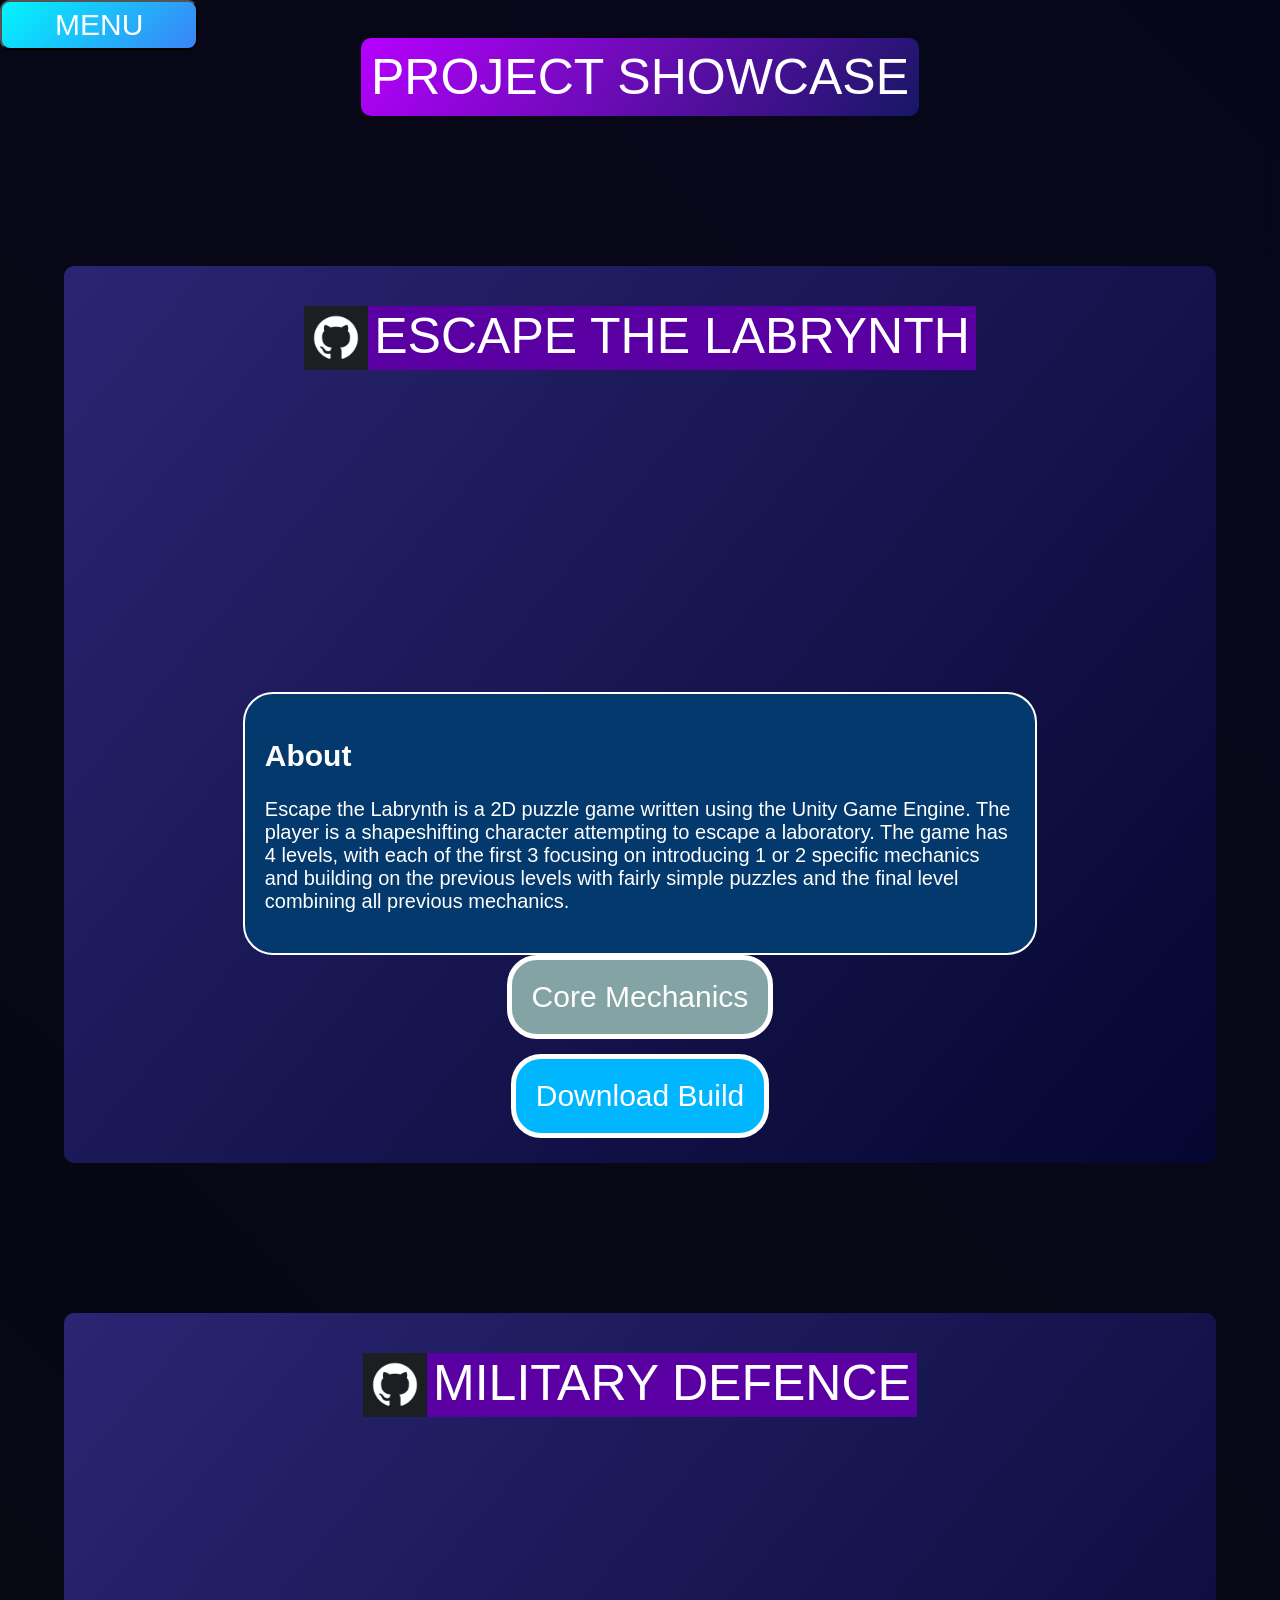
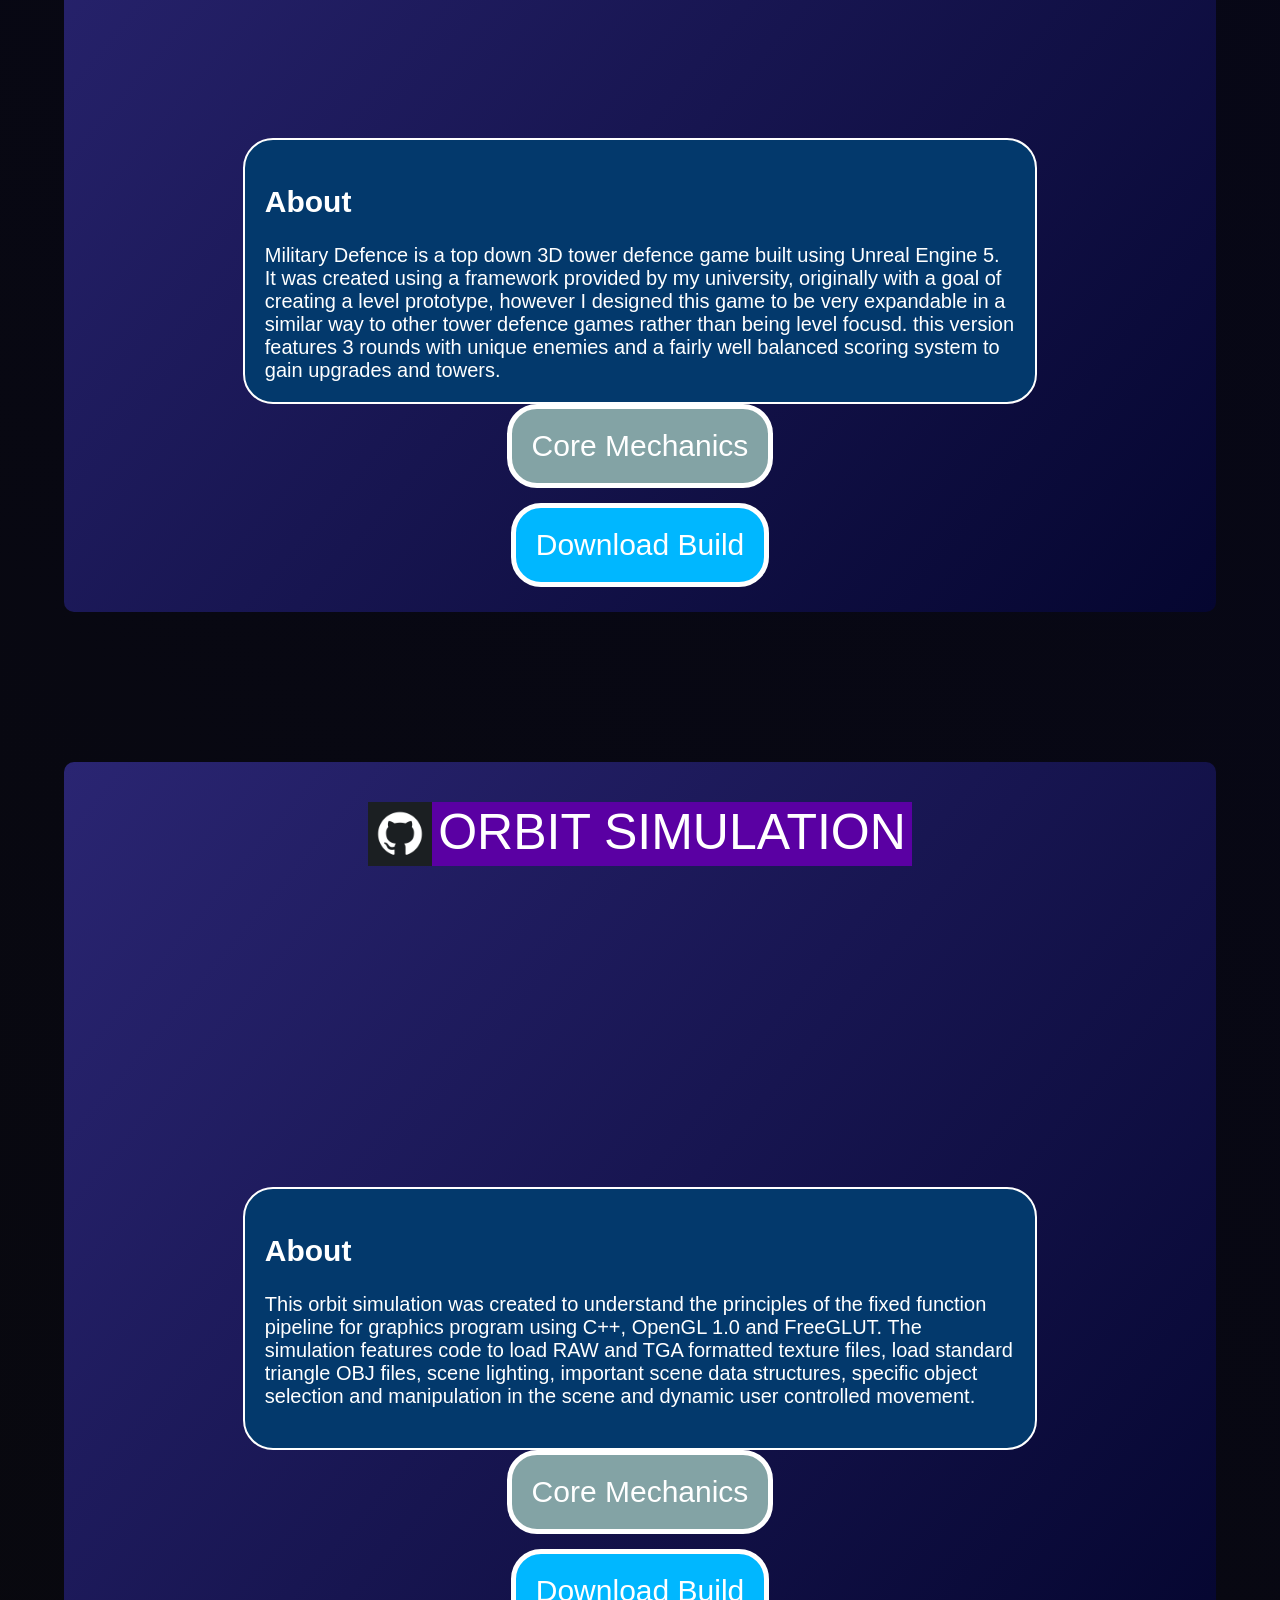
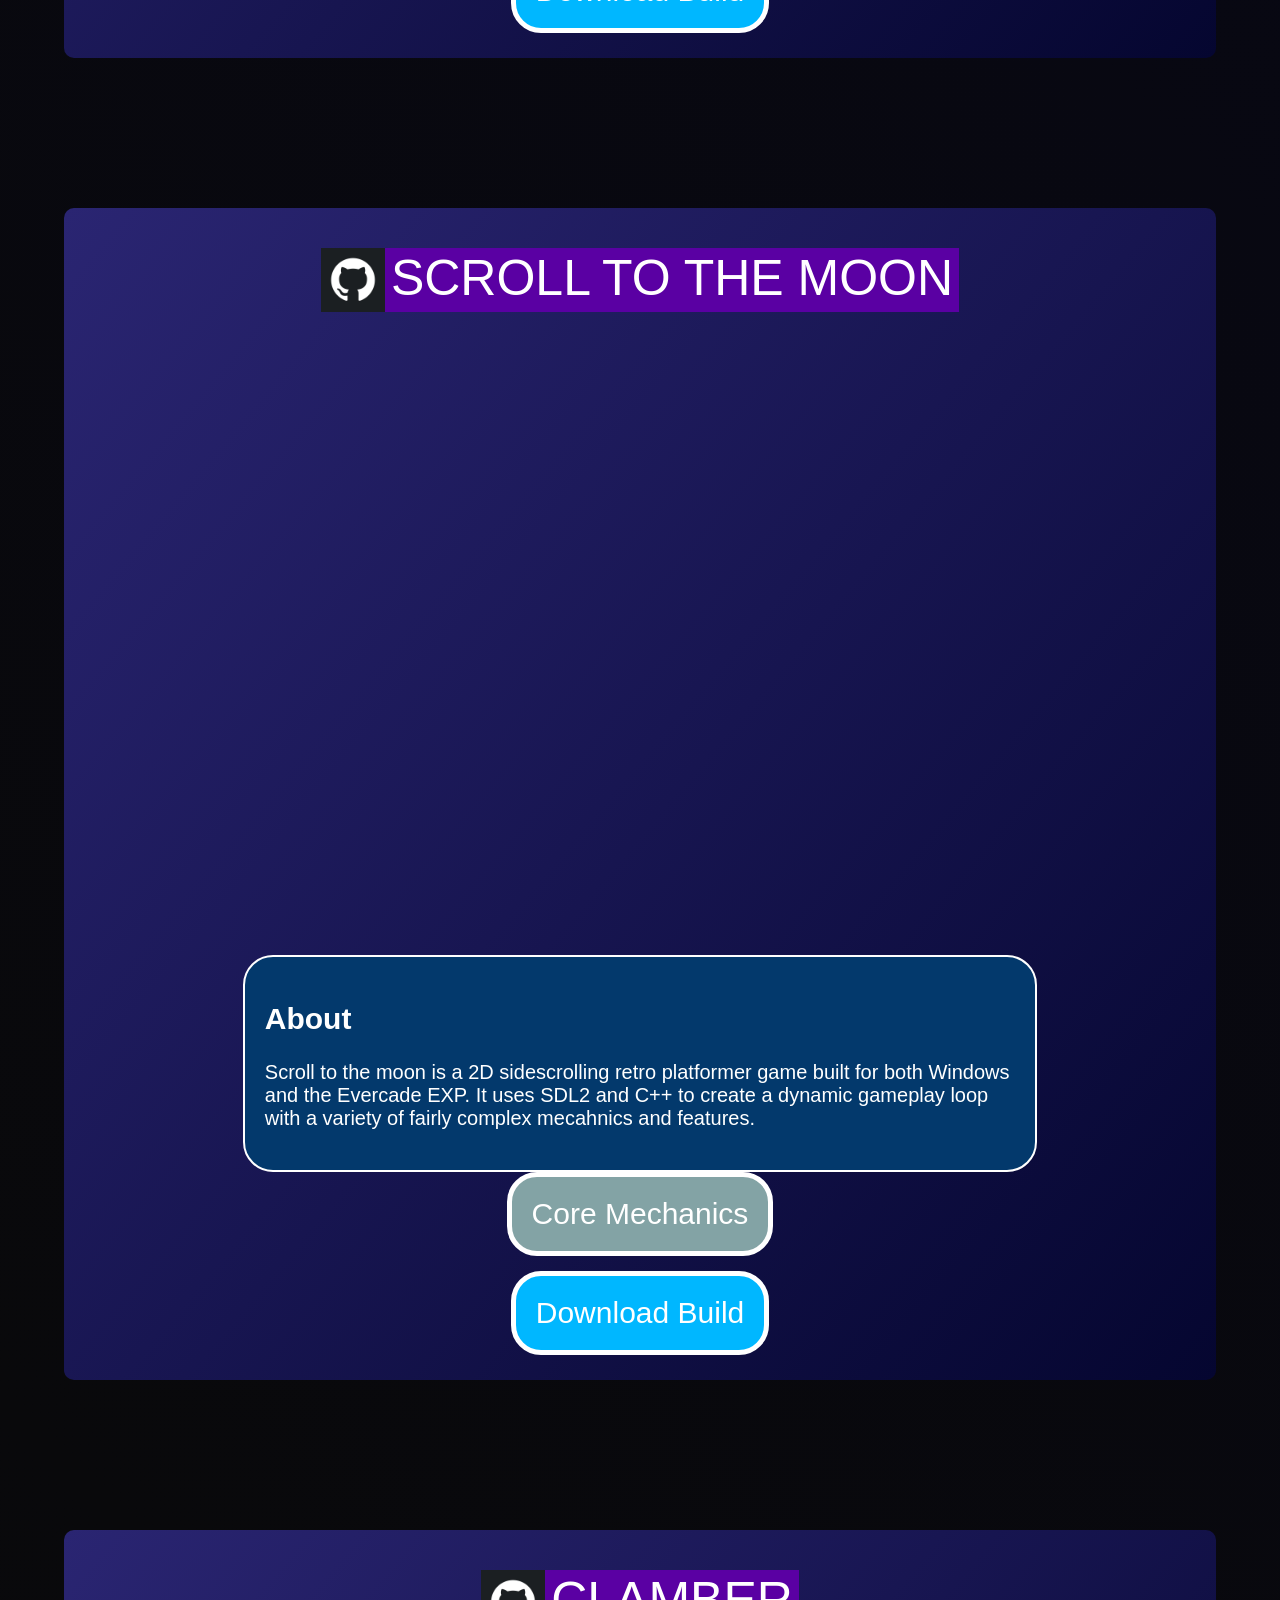
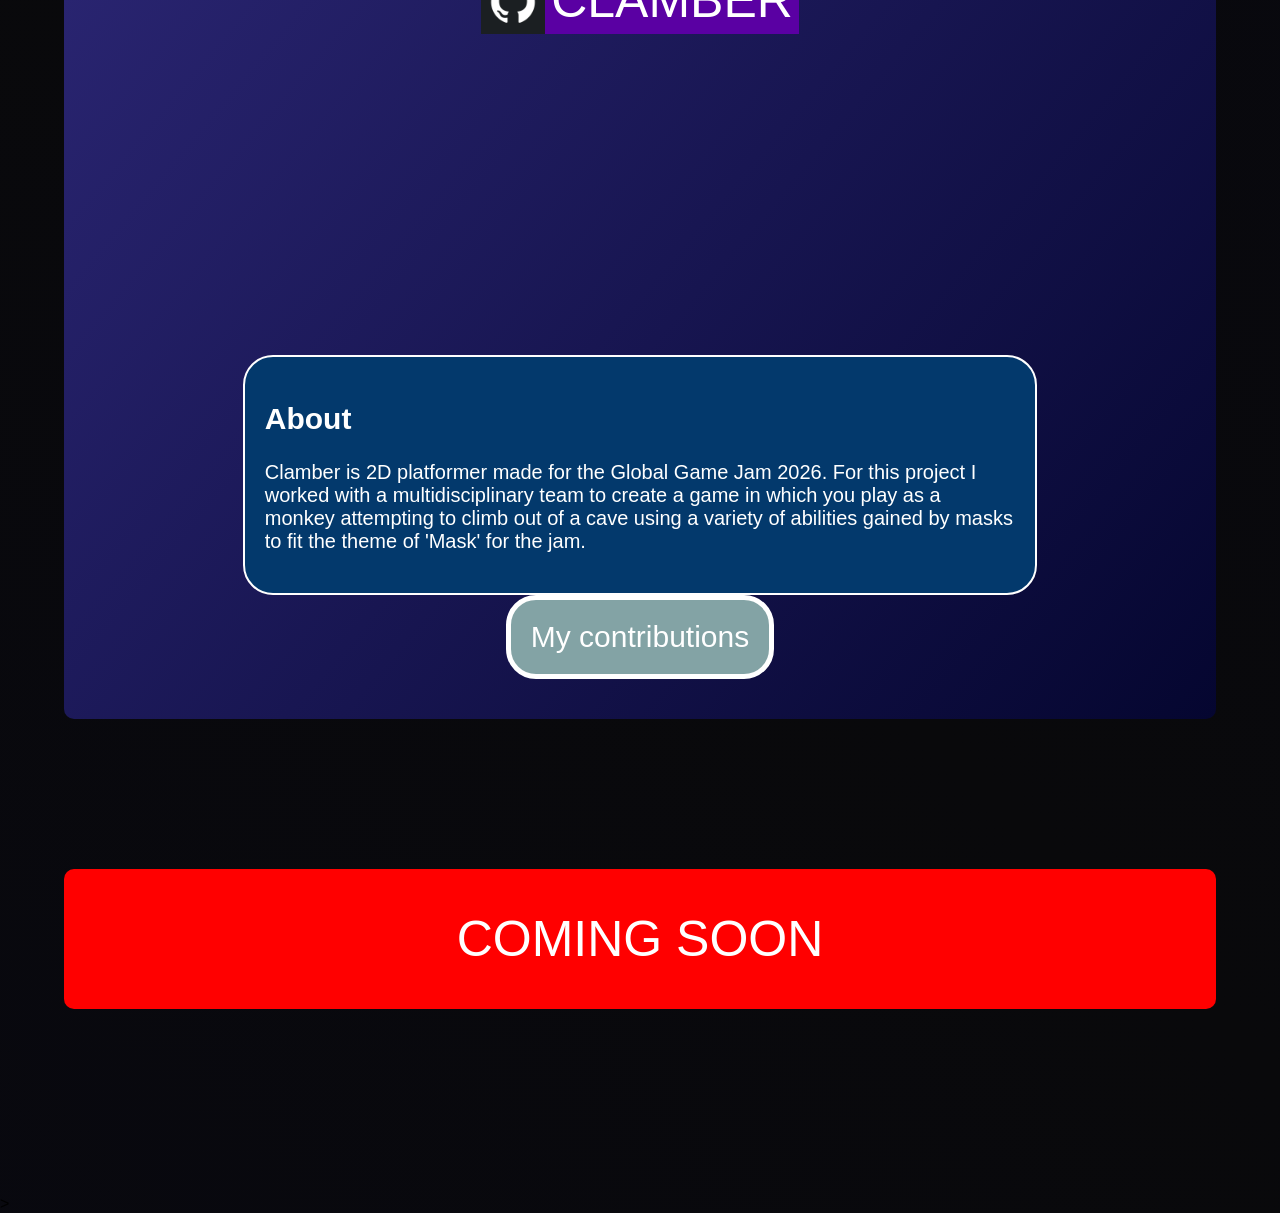
==== Projects.html @ b1e4b873 "v32 more videos + correct orbit sim build" ====
<!DOCTYPE html>
<html lang="en">
<head>
    <meta charset="UTF-8">
    <meta name="viewport" content="width=device-width, initial-scale=1.0">
    <title>Document</title>
    <link rel="stylesheet" href="projects.css">
    <script src="index.js"></script>
</head>
<body>
 <button id="menuToggle" class="menuToggle" onclick="ToggleSidebar()">MENU</button>
    <section id = "menu">
        <div id="sideBar" class="sideBar">
            <div class = "logoTopContainer">
                <div class = "logoTop">
                    <a href = "https://www.linkedin.com/in/daniel-lawrence-625a4b359/" target="_blank">
                        <img src = "Images/LinkInLogo.png">
                    </a>
                </div>

                <div class = "logoTop">
                    <a href = "https://github.com/dunkledan" target="_blank">
                        <img src = "Images/githublogo.png">
                    </a>
                </div>

                <div class = "logoTop">
                    <a href = "mailto:dunkledan@outlook.com?subject=Portfolio%20Contact" target="_blank">
                        <img src = "Images/outlookLogo.png">
                    </a>
                </div>
            </div>
            <div class = "gridLayoutContainer">
                <button onclick = "window.location.href='index.html'" class = "homeButton Hoverbutton" >Back</button>
                <button onclick = "GoToSection('menu');if(screen.width < 980){ToggleSidebar();} " class = "topButton Hoverbutton">Project Showcase</button>
                <button onclick = "GoToSection('Project1');if(screen.width < 980){ToggleSidebar();}" class = "menuButton Hoverbutton">Escape The Labrynth</button>
                <button onclick = "GoToSection('Project2');if(screen.width < 980){ToggleSidebar();}" class = "menuButton Hoverbutton">Military Defence</button>
                <button onclick = "GoToSection('Project3');if(screen.width < 980){ToggleSidebar();}" class = "menuButton Hoverbutton">Orbit Simulation</button>
                <button onclick = "GoToSection('Project4');if(screen.width < 980){ToggleSidebar();}" class = "menuButton Hoverbutton">Scroll To The Moon</button>
                <button onclick = "GoToSection('Project5');if(screen.width < 980){ToggleSidebar();}" class = "menuButton Hoverbutton">Clamber</button>
                <button onclick = "GoToSection('ComingSoon');if(screen.width < 980){ToggleSidebar();}" class = "soonButton Hoverbutton">Coming Soon</button>
            </div>
        </div>
    </section>

        <div class =centerRow>
            <section id = "mainTitle" class = "mainTitle">
                <div>
                    PROJECT SHOWCASE
                </div>
            </section>
        </div>

        <section id = "Project1" class="project">
                
            <div class = "centre">
                <div class = "TextLogoInline">
                    <div class = "logo">
                        <a href = "https://github.com/dunkledan/Escape-The-Lab-Rythnth" target="_blank">
                            <img src = "Images/githublogo.png">
                        </a>
                    </div>
                        <a href = "https://github.com/dunkledan/Escape-The-Lab-Rythnth" target="_blank">
                            <button class = "Project1Title">ESCAPE THE LABRYNTH</button>
                        </a>
                    </div>
                </div>
            </div>
            <div class = "videoContainer">
                <iframe
                    width="500"
                    height="300"
                    src="https://www.youtube.com/embed/8YYvQCG4YGA?autoplay=1&mute=1&loop=1&playlist=8YYvQCG4YGA"
                    title="Gameplay Demo"
                    allow="autoplay; encrypted-media"
                    loop="true"
                frameborder="0" 
                    allowfullscreen>
                </iframe>
            </div>
            <div class = "centre">
                <div class = "DescriptionPara">
                    <h2>About</h2>
                    <p>Escape the Labrynth is a 2D puzzle game written using the Unity Game Engine. The player is a shapeshifting character attempting to escape a laboratory. 
The game has 4 levels, with each of the first 3 focusing on introducing 1 or 2 specific mechanics and building on the previous levels with fairly simple puzzles and the final level combining all previous mechanics.
                    </p>
                </div>
            </div>

            <div class = "centre">
                <button class = "DropdownButton"  onclick="ToggleDropDown('MechanicsDropDown1')">Core Mechanics</button>
            </div>

            <div>
                    <div class = centerRow>
                        <div id = "MechanicsDropDown1" class = "MechanicsDropDown">
                            <div class = centre> 
                                <button onclick="ToggleDropDown('ShapeShiftDropDown')" class = "DropdownSubButton">Shapeshifting</button>
                            </div>
                            <div class = centre>
                                <div>
                                    <div id = "ShapeShiftDropDown" class = "MechanicDropDownWrapper">
                                        <div class =centre>
                                            <iframe
                frameborder="0" 
                                                width="500"
                                                height="300"
                                                src="https://www.youtube.com/embed/U6e6In_iuos?autoplay=1&mute=1&loop=1&playlist=U6e6In_iuos"
                                                title="Gameplay Demo"
                                                allow="autoplay; encrypted-media"
                                                loop="true"
                                                allowfullscreen>
                                            </iframe>
                                        </div>
                                        <br>
                                        <div class =centre>
                                            <div class = "CodeDescriptionPara"  >
                                                <div>The player has 3 shape states, stored in an animator component for smoother animations. This code accesses determines this state when the shapeshift input is pressed. Each state also has different abilities and this function handles which is active and other relevant properties for that state.</div>
                                            </div>
                                        </div>
                                        <br>
                                        <div class = "imgHover" >
                                            <div><img src = "Images/csShapeShiftCode.png"></div>
                                        </div>
                                    </div>
                                </div>
                            </div>

                            <div class = centre>
                                <button onclick="ToggleDropDown('ShootingDropDown')" class = "DropdownSubButton">Shooting</button>
                            </div>
                            <div class = centre>
                                <div>
                                    <div id = "ShootingDropDown" class = "MechanicDropDownWrapper">
                                        <div class =centre>
                                            <iframe
                frameborder="0" 
                                                width="500"
                                                height="300"
                                                src="https://www.youtube.com/embed/ZgHGc2IBDnc?autoplay=1&mute=1&loop=1&playlist=ZgHGc2IBDnc"
                                                title="Gameplay Demo"
                                                allow="autoplay; encrypted-media"
                                                loop="true"
                                                allowfullscreen>
                                            </iframe>
                                        </div>
                                        <br>
                                        <div class =centre>
                                            <div class = "CodeDescriptionPara"  >
                                                <div>The shooting mechanic works using a combination of 4 different classes: the player bullet and lever class. The Player handles an input to decide where to fire and which direction to fire a bullet instance. The bullet class handles its own life time and the lever class detects a bullet instance collision to open a given door using the door class to handle the properies of the door.</div>
                                            </div>
                                        </div>
                                        <br>
                                        <div class =centre>
                                            <div class = imgHover >
                                                <h3>Player class</h3>
                                                <div><img src = "Images/csShootCode.png"></div>
                                                <h3>Bullet class</h3>
                                                <div><img src = "Images/csShootCode2.png"></div>
                                                <h3>Lever class</h3>
                                                <div><img src = "Images/csShootCode3.png"></div>
                                            </div>
                                        </div>
                                    </div>
                                </div>
                            </div>

                            <div class = centre>
                                <button onclick="ToggleDropDown('ClimbingDropDown')" class = "DropdownSubButton">Climbing</button>
                            </div>
                            <div class = centre>
                                <div>
                                    <div id = "ClimbingDropDown" class = "MechanicDropDownWrapper">
                                        <div class =centre>
                                            <iframe
                frameborder="0" 
                                                width="500"
                                                height="300"
                                                src="https://www.youtube.com/embed/WfpIMJTjDWs?autoplay=1&mute=1&loop=1&playlist=WfpIMJTjDWs"
                                                title="Gameplay Demo"
                                                allow="autoplay; encrypted-media"
                                                loop="true"
                                                allowfullscreen>
                                            </iframe>
                                        </div>
                                        <br>
                                        <div class =centre>
                                            <div class = "CodeDescriptionPara"  >
                                                <div>The climbing mechanic handles scene changes between different layers of a given level. This mechanic is used for interesting puzzles to avoid enemies or get to inaccessable sections of the game. This uses coroutine timers to determine climbing time and ensure the player does not move when climbing. The ladder class also sets the animator state machine to be in the climbing state when appropriate to handle animation and other properties of different states where appropriate.</div>
                                            </div>
                                        </div>
                                        <br>
                                        <div class =centre>
                                            <div class = imgHover >
                                                <h3>Player class</h3>
                                                <div><img src = "Images/csClimbCode.png"></div>
                                                <h3>Ladder class</h3>
                                                <div><img src = "Images/csClimbCode2.png"></div>
                                            </div>
                                        </div>
                                    </div>
                                </div>    
                            </div>

                            <div class = centre>
                                <button onclick="ToggleDropDown('EnemyAIDropDown')" class = "DropdownSubButton">Enemy AI</button>
                            </div>
                            <div class = centre>
                                <div>
                                    <div id = "EnemyAIDropDown" class = "MechanicDropDownWrapper">
                                        <div class =centre>
                                            <iframe
                frameborder="0" 
                                                width="500"
                                                height="300"
                                                src="https://www.youtube.com/embed/qAWtWFrjq_c?autoplay=1&mute=1&loop=1&playlist=qAWtWFrjq_c"
                                                title="Gameplay Demo"
                                                allow="autoplay; encrypted-media"
                                                loop="true"
                                                allowfullscreen>
                                            </iframe>
                                        </div>
                                        <br>
                                        <div class =centre>
                                            <div class = "CodeDescriptionPara"  >
                                                <div>The enemy AI in this game uses a 2D nav mesh to determine paths that enemies can walk on. There are 3 different types of enemy in the game so far including the base enemy. These enemies include a patrol behaviour, a patrol and chase behaviour, and a patrol and shoot behaviour. The patrol And enemy classes are only able to see the player with line of sight in a radius, this is achieved using raycasting between the player and enemy to make sure the line of sight is appropriately used. The patrolling behaviour uses 2 target points for the enemy to patrol between which can be expanded for as many patrol points as required.</div>
                                            </div>
                                        </div>
                                        <br>
                                        <div class =centre>
                                            <div class = imgHover >
                                                <div><img src = "Images/csAICode.png"></div>
                                            </div>
                                        </div>
                                        <br>
                                        <div class =centre>
                                            <div class = imgHover >
                                                <div><img src = "Images/csAICode2.png"></div>
                                            </div>
                                        </div>
                                    </div>
                                </div>    
                            </div>

                            <div class = centre>
                                <button onclick="ToggleDropDown('ProceduralGenerationDropDown')" class = "DropdownSubButton">Procedural Generation</button>
                            </div>
                            <div class = centre>
                                <div>
                                    <div id = "ProceduralGenerationDropDown" class = "MechanicDropDownWrapper">
                                        <div class =centre>
                                            <div class = imgHover >
                                                <div><img src = "Images/csProceduralImg1.png"></div>
                                            </div>
                                            <div class = imgHover >
                                                <div><img src = "Images/csProceduralImg2.png"></div>
                                            </div>
                                        </div>
                                        <br>
                                        <div class =centre>
                                            <div class = "CodeDescriptionPara"  >
                                                <div>The background tiles for this game are procedurally generated. This is done using unity rule tiles on a tile map and the perlin noise function with sample values to determine the specific tile that should be place at a given point. This was an interesting problem to solve as it was far more mathematical than most other mechanics for this project.</div>
                                            </div>
                                        </div>
                                        <br>
                                        <div class =centre>
                                            <div class = imgHover >
                                                <div><img src = "Images/csProceduralGenCode.png"></div>
                                            </div>
                                        </div>
                                        <br>
                                    </div>
                                </div>    
                            </div>
                        </div>
                    </div>
                </div>
            </div>
            <div class = "centre">
                <a href="EscapeTheLabrynthBuild.zip" download>
                    <button class = "DownLoadButton">Download Build</button>
                </a>
            </div>
            </div>
        </section>
    </div>


        <section id = "Project2" class="project">
            <div class = "centre">
                <div class = "TextLogoInline">
                    <div class = "logo">
                        <a href = "https://github.com/dunkledan/MilitaryDefence" target="_blank">
                            <img src = "Images/githublogo.png">
                        </a>
                    </div>
                    <a href = "https://github.com/dunkledan/MilitaryDefence" target="_blank">
                        <button class = "Project1Title">MILITARY DEFENCE</button>
                    </a>
                </div>
            </div>
            <div class = "videoContainer">
                <iframe
                frameborder="0" 
                    width="500"
                    height="300"
                    src="https://www.youtube.com/embed/Arcl2Ql2c68?autoplay=1&mute=1&loop=1&playlist=Arcl2Ql2c68"
                    title="Gameplay Demo"
                    allow="autoplay; encrypted-media"
                    loop="true"
                    allowfullscreen>
                </iframe>
            </div>
            <div class = "centre">
                <div class = "DescriptionPara">
                    <h2>About</h2>
                    Military Defence is a top down 3D tower defence game built using Unreal Engine 5. It was created using a framework provided by my university, originally with a goal of creating a level prototype, however I designed this game to be very expandable in a similar way to other tower defence games rather than being level focusd. this version features 3 rounds with unique enemies and a fairly well balanced scoring system to gain upgrades and towers.
                </div>
            </div>

            <div class = "centre">
                <button class = "DropdownButton"  onclick="ToggleDropDown('MechanicsDropDown2')">Core Mechanics</button>
            </div>
            
            <div>
                <div class = centerRow>
                    <div id = "MechanicsDropDown2"  class = "MechanicsDropDown">
                        <div class = "centre"> 
                            <button onclick="ToggleDropDown('ShootingMP')" class = "DropdownSubButton">Shooting</button>
                        </div>
                        <div class = "centre">
                            <div>
                                <div id = "ShootingMP"  class = "MechanicDropDownWrapper">
                                    <div class =centre>
                                        <iframe
                frameborder="0" 
                                            width="500"
                                            height="300"
                                            src=""
                                            title="Gameplay Demo"
                                            allow="autoplay; encrypted-media"
                                            loop="true"
                                            allowfullscreen>
                                        </iframe>
                                    </div>
                                    <br>
                                    <div class =centre>
                                        <div class = "CodeDescriptionPara"  >
                                            <div>Shooting functions using a combination of two major blueprints handling two different aspects of the shooting mechanic. The weapon controller blueprint for a given weapon creates an instance of a bullet blueprint class when appropriate with a velocity position and rotation dependant on where the player and thier mouse is. The projectile Blueprint class itself handles its own audio, particles and lifespan and damage to other actors in the scene to create the bullet hitting effect.</div>
                                        </div>
                                    </div>
                                    <br>
                                    <div class = imgHover >
                                        <div><img src = "Images/MpShootingCode.png"></div>
                                    </div>
                                    <div class = imgHover >
                                        <div><img src = "Images/MpShootingCode2.png"></div>
                                    </div>
                                </div>
                            </div>
                        </div>
                        <div class = centre> 
                            <button onclick="ToggleDropDown('Tower Placement')" class = "DropdownSubButton">Tower Placement</button>
                        </div>
                        <div class = centre>
                            <div>
                                <div id = "Tower Placement"  class = "MechanicDropDownWrapper">
                                    <div class =centre>
                                        <iframe
                frameborder="0" 
                                            width="500"
                                            height="300"
                                            src=""
                                            title="Gameplay Demo"
                                            allow="autoplay; encrypted-media"
                                            loop="true"
                                            allowfullscreen>
                                        </iframe>
                                    </div>
                                    <br>
                                    <div class =centre>
                                        <div class = "CodeDescriptionPara"  >
                                            <div>Tower placement was one of the most complex mechanics in the game, requiring interaction between UI elements, different world scene actors, the score system and appropriate mouse raycasting. The system works by spawning a new instance of the bought tower if the player has the correct amount of currency, at this point a new tower instance is continously kept on the mouse position on the nearest object on the screen until the left click button is pressed to place the tower, at which point the towers will begin to shoot at the closest enemy to them that is in range determined by a large trigger collision box.</div>
                                        </div>
                                    </div>
                                    <br>
                                    <div class = imgHover >
                                        <div><img src = "Images/Mptowerplacementcode.png"></div>
                                    </div>
                                    <div class = imgHover >
                                        <div><img src = "Images/Mptowerplacementcode2.png"></div>
                                    </div>
                                </div>
                            </div>
                        </div>
                        <div class = centre> 
                            <button onclick="ToggleDropDown('Enemy Pathing')" class = "DropdownSubButton">Enemies</button>
                        </div>
                        <div class = centre>
                            <div>
                                <div id = "Enemy Pathing"  class = "MechanicDropDownWrapper">
                                    <div class =centre>
                                        <iframe
                frameborder="0" 
                                            width="500"
                                            height="300"
                                            src=""
                                            title="Gameplay Demo"
                                            allow="autoplay; encrypted-media"
                                            loop="true"
                                            allowfullscreen>
                                        </iframe>
                                    </div>
                                    <br>
                                    <div class =centre>
                                        <div class = "CodeDescriptionPara"  >
                                            <div>Military defence has three types of enemies, each with unique behaviours and stats. Enemies all inherit from the base enemy class to allow all enemies to follow a navigation path for the level and take some amount of lives upon reaching the end of the track. These enemies appear at different points throughout the rounds, increasing in difficulty as the game goes on until the final boss round where all enemy types will be spawned. The second round enemies have the ability to aim at and shoot the player for an extra level of difficulty, the boss has inflated health and spawns both types of enemies on a timer until defeated or killing the player. The blueprints for all of these mechanics are shown below.</div>
                                        </div>
                                    </div>
                                    <br>
                                    <div class = imgHover >
                                        <div><img src = "Images/MpEnemyCode.png"></div>
                                    </div>
                                    <div class = imgHover >
                                        <div><img src = "Images/MpEnemyCode2.png"></div>
                                    </div>
                                </div>
                            </div>
                        </div>
                        <div class = centre> 
                            <button onclick="ToggleDropDown('Round System')" class = "DropdownSubButton">Round System</button>
                        </div>
                        <div class = centre>
                            <div>
                                <div id = "Round System"  class = "MechanicDropDownWrapper">
                                    <br>
                                    <div class =centre>
                                        <div class = "CodeDescriptionPara"  >
                                            <div>Military Defence features 3 rounds consisting of different enemy waves and increasing difficulty.  Each round uses a spawning timer to spawn a set amount of a set enemy class instance at the start of the track which navigate to the end of the track. When the final enemies are spawned the round number is incremented and enemies stop spawning. The first round blueprint logic is below.</div>
                                        </div>
                                    </div>
                                    <br>
                                    <div class = imgHover >
                                        <div><img src = "Images/MpRoundsCode.png"></div>
                                    </div>
                                </div>
                            </div>
                        </div>

                        <div class = centre> 
                            <button onclick="ToggleDropDown('Health Over Time')" class = "DropdownSubButton">Health Over Time</button>
                        </div>
                        <div class = centre>
                            <div>
                                <div id = "Health Over Time"  class = "MechanicDropDownWrapper">
                                    <div class =centre>
                                        <iframe
                frameborder="0" 
                                            width="500"
                                            height="300"
                                            src=""
                                            title="Gameplay Demo"
                                            allow="autoplay; encrypted-media"
                                            loop="true"
                                            allowfullscreen>
                                        </iframe>
                                    </div>
                                    <br>
                                    <div class =centre>
                                        <div class = "CodeDescriptionPara"  >
                                            <div>The health over time mechanics in Military defence involve blueprint class isntances that deal damage or heal the player in intervals using timers. These times and amount healed in that time is editable and is used for lava and a healing pool within the level.</div>
                                        </div>
                                    </div>
                                    <br>
                                    <div class = imgHover >
                                        <div><img src = "Images/MpDmgOverTimeCode.png"></div>
                                    </div>
                                </div>
                            </div>
                        </div>

                        <div class = centre> 
                            <button onclick="ToggleDropDown('Shop System')" class = "DropdownSubButton">Shop System</button>
                        </div>
                        <div class = centre>
                            <div>
                                <div id = "Shop System"  class = "MechanicDropDownWrapper">
                                    <div class =centre>
                                        <iframe
                frameborder="0" 
                                            width="500"
                                            height="300"
                                            src=""
                                            title="Gameplay Demo"
                                            allow="autoplay; encrypted-media"
                                            loop="true"
                                            allowfullscreen>
                                        </iframe>
                                    </div>
                                    <br>
                                    <div class =centre>
                                        <div class = "CodeDescriptionPara"  >
                                            <div>The shop system is used to allow the players to gradually become more powerful by purchasing new towers and weapons. Currency is collected by killing enemies each round wit heach enemy having a set score asociated with it. The shop can then be used to purchase these weapons only when the player has enough money. If the purchase is a tower the  tower system is utilised (See Tower Placement section) otherwise a weapon pickup is spawned next to the shop terminal for the player to pick up.</div>
                                        </div>
                                    </div>
                                    <br>
                                    <div class = imgHover >
                                        <div><img src = "Images/MpShopCode.png"></div>
                                    </div>
                                </div>
                            </div>
                        </div>
                        
                    </div>
                </div>
                
            
            <div class = "centre">
                <a href="MilitaryDefence.zip" download>
                    <button class = "DownLoadButton">Download Build</button>
                </a>
            </div>
            </div>
            

        </section>

    <section id = "Project3" class="project">
        <div class = "centre">
                <div class = "TextLogoInline">
                    <div class = "logo">
                        <a href = "https://github.com/dunkledan/Open-GL-Orbit-Simulation" target="_blank">
                            <img src = "Images/githublogo.png">
                        </a>
                    </div>
                    <a href = "https://github.com/dunkledan/Open-GL-Orbit-Simulation" target="_blank">
                        <button class = "Project1Title">ORBIT SIMULATION</button>
                    </a>
                </div>
            </div>
            <div class = "videoContainer">
                <iframe
                frameborder="0" 
                    width="500"
                    height="300"
                    src="https://www.youtube.com/embed/eJyEBcNtznY?autoplay=1&mute=1&loop=1&playlist=eJyEBcNtznY"
                    title="Gameplay Demo"
                    allow="autoplay; encrypted-media"
                    loop="true"
                    allowfullscreen>
                </iframe>
            </div>
            <div class = "centre">
                <div class = "DescriptionPara">
                    <h2>About</h2>
                    <p> This orbit simulation was created to understand the principles of the fixed function pipeline for graphics program using C++, OpenGL 1.0 and FreeGLUT. The simulation features code to load RAW and TGA formatted texture files, load standard triangle OBJ files, scene lighting, important scene data structures, specific object selection and manipulation in the scene and dynamic user controlled movement.
                    </p>
                </div>
            </div>


            <div class = "centre">
                <button class = "DropdownButton"  onclick="ToggleDropDown('MechanicsDropDown3')">Core Mechanics</button>
            </div>

            <div id = "MechanicsDropDown3"  class = "MechanicsDropDown">            
                <div class = centre> 
                    <button onclick="ToggleDropDown('Camera')" class = "DropdownSubButton">Camera</button>
                </div>
                <div class = centre>
                    <div>
                        <div id = "Camera"  class = "MechanicDropDownWrapper">
                            <div class =centre>
                                <iframe
                frameborder="0" 
                                    width="500"
                                    height="300"
                                    src=""
                                    title="Gameplay Demo"
                                    allow="autoplay; encrypted-media"
                                    loop="true"
                                    allowfullscreen>
                                </iframe>
                            </div>
                            <br>
                            <div class =centre>
                                <div class = "CodeDescriptionPara"  >
                                    <div>The camera system in this project is fairly standard using WASD to alter the Eye Centre and Up values of a camera class which GLUT uses to look at the correct position. This created a smooth sense of camera movement throughout the world, however to give more control I also implimented mouse movement to look in an appropriate direction, using some more complex mathematical formulas to calculate angles based on a 2D mouse screen position.</div>
                                </div>
                            </div>
                            <br>
                            <div class = imgHover >
                                <div><img src = "Images/OrbitCameraCode.png"></div>
                            </div>
                            <div class = imgHover >
                                <div><img src = "Images/OrbitCameraCode2.png"></div>
                            </div>
                        </div>
                    </div>
                </div>  

                <div class = centre> 
                    <button onclick="ToggleDropDown('OBJLoader')" class = "DropdownSubButton">.obj Loader</button>
                </div>
                <div class = centre>
                    <div>
                        <div id = "OBJLoader"  class = "MechanicDropDownWrapper">
                            <br>
                            <div class =centre>
                                <div class = "CodeDescriptionPara"  >
                                    <div>The Object Loader takes OBJ files and converts them into a format that can be used by the rendering engine. This is not a fully standardised solution however it interprets Vertices, Vertex Normals, Texture Coordinates and Face coordinates to load All triangle formatted vewrtex data from Obj files. In this project I then made planet and star models to load textures onto for the orbital simulation.</div>
                                </div>
                            </div>
                            <br>
                            <div class = imgHover >
                                <div><img src = "Images/OrbitOBJCode.png"></div>
                            </div>
                            <div class = imgHover >
                                <div><img src = "Images/OrbitOBJCode2.png"></div>
                            </div>
                        </div>
                    </div>
                </div>  

                <div class = centre> 
                    <button onclick="ToggleDropDown('DataStructs')" class = "DropdownSubButton">Data Structures</button>
                </div>
                <div class = centre>
                    <div>
                        <div id = "DataStructs"  class = "MechanicDropDownWrapper">
                            <br>
                            <div class =centre>
                                <div class = "CodeDescriptionPara"  >
                                    <div>The first important data structure used in the project is the Scene Graph, which organizes and manages the hierarchical structure of 3D objects in the scene in relation to a parent node defined when creating the scene graph instance. The code snippet below shows the use for this, by allowing for all objects in the graph to be selected at once using a pre order traversal of the structure. In this project this allowed for all planets to also be selected and manipulated when selecting the star object.</div>
                                </div>
                            </div>
                            <br>
                            <div class =centre>
                            <div class = imgHover >
                                <div><img src = "Images/OrbitSceneGraphCode.png"></div>
                            </div>
                            </div>
                            <div class =centre>
                                <div class = "CodeDescriptionPara"  >
                                    <div>The second core data structure is the linked list, which is used throughout the simulation instead of arrays or vectors, to allow for efficient and dynamic memory allocation for linked objects for example when handling the updates or rendering of all objects in the scene. The push node code and Node structure can be seen below.</div>
                                </div>
                            </div>
                            <div class =centre>
                            <div class = imgHover >
                                <div><img src = "Images/OrbitLinkedListCode2.png"></div>
                            </div>
                            </div>
                            <div class =centre>
                            <div class = imgHover >
                                <div><img src = "Images/OrbitLinkedListCode.png"></div>
                            </div>
                            </div>
                        </div>
                    </div>
                </div>  

                <div class = centre> 
                    <button onclick="ToggleDropDown('ObjSelect')" class = "DropdownSubButton">Object Selection</button>
                </div>
                <div class = centre>
                    <div>
                        <div id = "ObjSelect"  class = "MechanicDropDownWrapper">
                            <div class =centre>
                                <iframe
                frameborder="0" 
                                    width="500"
                                    height="300"
                                    src=""
                                    title="Gameplay Demo"
                                    allow="autoplay; encrypted-media"
                                    loop="true"
                                    allowfullscreen>
                                </iframe>
                            </div>
                            <br>
                            <div class =centre>
                                <div class = "CodeDescriptionPara"  >
                                    <div>For this simulation I wanted the ability for the user to be able to select and manipulate individual objects within the scene, this being the planets. For this I implimented a raycasting system using the glut screen coordinates, world position and radius of a given object and depth testing to determine which object to be selected. The raycast code can be seen below with the selection logic itself mostly contained in a separate function to maintain modularity. </div>
                                </div>
                            </div>
                            <br>
                            <div class =centre>
                            <div class = imgHover >
                                <div><img src = "Images/OrbitObjectSelectCode.png"></div>
                            </div>
                            </div>
                        </div>
                    </div>
                </div>  

                <div class = centre> 
                    <button onclick="ToggleDropDown('TextureLoad')" class = "DropdownSubButton">Texture Loading</button>
                </div>
                <div class = centre>
                    <div>
                        <div id = "TextureLoad"  class = "MechanicDropDownWrapper">
                            <br>
                            <div class =centre>
                                <div class = "CodeDescriptionPara"  >
                                    <div>Loading and rendering objects was a complicated process as partly outlined in the .obj loader section. One part of loading these objects is texture loading in different formats, below is the RAW texture loader using point sampling which is then wrapped stored via incremental ID and wrapped around the appropriate objects.</div>
                                </div>
                            </div>
                            <br>
                            <div class =centre>
                            <div class = imgHover >
                                <img src = "Images/OrbitRawCode.png">
                            </div>
                            </div>
                        </div>
                    </div>
                </div>  

                <div class = centre> 
                    <button onclick="ToggleDropDown('Lighting')" class = "DropdownSubButton">Lighting</button>
                </div>
                <div class = centre>
                    <div>
                        <div id = "Lighting"  class = "MechanicDropDownWrapper">
                            <br>
                            <div class =centre>
                                <div class = "CodeDescriptionPara"  >
                                    <div>Lighting objects graphically required two major elements. The lighting component and the material components. The lighting component is used to determine the direction and position of lights in the scene, whereas the material component is used to determine the way light is refelcted off of the specfiic object the material is applied to.</div>
                                </div>
                            </div>
                            <br>
                            <div class =centre>
                            <div class = "imgHover" >
                                <img src = "Images/OrbitmaterialLightingStructsCode.png">
                            </div>
                            </div>
                        </div>
                    </div>
                </div>  
                
            </div>
            <div class = "centre">
                <a href="OrbitSimulator.zip" download>
                    <button class = "DownLoadButton">Download Build</button>
                </a>
            </div>
            
    </section>

    <section id = "Project4" class="project">
        <div class = "centre">
                <div class = "TextLogoInline">
                    <div class = "logo">
                        <a href = "https://github.com/StaffsUniGames/gdev40003-25-bpd-artefact-dunkledan" target="_blank">
                            <img src = "Images/githublogo.png">
                        </a>
                    </div>
                    <a href = "https://github.com/StaffsUniGames/gdev40003-25-bpd-artefact-dunkledan" target="_blank">
                        <button class = "Project1Title">SCROLL TO THE MOON</button>
                    </a>
                </div>
            </div>
            <div class = "videoContainer">
                <iframe
                frameborder="0" 
                    width="500"
                    height="300"
                    src="https://www.youtube.com/embed/-WCQr_2sUW0?autoplay=1&mute=1&loop=1&playlist=-WCQr_2sUW0"
                    title="Gameplay Demo"
                    allow="autoplay; encrypted-media"
                    loop="true"
                    allowfullscreen>
                </iframe>
            </div>
            <div class = "videoContainer">
                <iframe
                frameborder="0" 
                    width="500"
                    height="300"
                    src="https://www.youtube.com/embed/8NeyLcF8b70?autoplay=1&mute=1&loop=1&playlist=8NeyLcF8b70"
                    title="Gameplay Demo"
                    allow="autoplay; encrypted-media"
                    loop="true"
                    allowfullscreen>
                </iframe>
            </div>
            <div class = "centre">
                <div class = "DescriptionPara">
                    <h2>About</h2>
                    <p>Scroll to the moon is a 2D sidescrolling retro platformer game built for both Windows and the Evercade EXP. It uses SDL2 and C++ to create a dynamic gameplay loop with a variety of fairly complex mecahnics and features.
                    </p>
                </div>
            </div>

            
            <div class = "centre">
                <button class = "DropdownButton"  onclick="ToggleDropDown('MechanicsDropDown4')">Core Mechanics</button>
            </div>

            <div id = "MechanicsDropDown4"  class = "MechanicsDropDown">           
                <div class = centre> 
                    <button onclick="ToggleDropDown('Input')" class = "DropdownSubButton">Input</button>
                </div>
                <div class = centre>
                    <div>
                        <div id = "Input"  class = "MechanicDropDownWrapper">
                            <div class =centre>
                                <iframe
                                    width="500"
                                    height="300"
                                    src=""
                                    title="Gameplay Demo"
                                    allow="autoplay; encrypted-media"
                                    loop="true"
                                    allowfullscreen>
                                </iframe>
                            </div>
                            <br>
                            <div class =centre>
                                <div class = "CodeDescriptionPara"  >
                                    <div>SDL uses event based input to detect hardware input events. For this game I needed to ensure input was handled correctly across different platforms. This involved reading joypad inputs, console button inputs, keyboard inputs, and mouse inputs, as all of these are used to replicate the same system of controls across the different devices. The code for menu selction and character control handling can be seen below.</div>
                                </div>
                            </div>
                            <br>
                            <div class = imgHover >
                                <div><img src = "Images/STTMCharacterInputCode.png"></div>
                            </div>
                            <div class = imgHover >
                                <div><img src = "Images/STTMCharacterInputCode2.png"></div>
                            </div>
                        </div>
                    </div>
                </div>  

                <div class = centre> 
                    <button onclick="ToggleDropDown('TileMaps')" class = "DropdownSubButton">Tile Maps</button>
                </div>
                <div class = centre>
                    <div>
                        <div id = "TileMaps"  class = "MechanicDropDownWrapper">
                            <div class =centre>
                                <iframe
                frameborder="0" 
                                    width="500"
                                    height="300"
                                    src=""
                                    title="Gameplay Demo"
                                    allow="autoplay; encrypted-media"
                                    loop="true"
                                    allowfullscreen>
                                </iframe>
                            </div>
                            <br>
                            <div class =centre>
                                <div class = "CodeDescriptionPara"  >
                                    <div>This game uses tilemaps defined using a basic text file format to create the game levels. These tilemaps are initialized at a specific size with a matching text file then used to read this file and create tlies based on known tile mapping rules based on the tile type and collision type of a given tile in the tile map. The code to read these files can be seen below.</div>
                                </div>
                            </div>
                            <br>
                            <div class = imgHover >
                                <div><img src = "Images/STTMTileMapCode.png"></div>
                            </div>
                            <div class = imgHover >
                                <div><img src = "Images/STTMTileMapCode2.png"></div>
                            </div>
                        </div>
                    </div>
                </div>  

                <div class = centre> 
                    <button onclick="ToggleDropDown('Collisions')" class = "DropdownSubButton">Collisions</button>
                </div>
                <div class = centre>
                    <div>
                        <div id = "Collisions"  class = "MechanicDropDownWrapper">
                            <div class =centre>
                                <iframe
                frameborder="0" 
                                    width="500"
                                    height="300"
                                    src=""
                                    title="Gameplay Demo"
                                    allow="autoplay; encrypted-media"
                                    loop="true"
                                    allowfullscreen>
                                </iframe>
                            </div>
                            <br>
                            <div class =centre>
                                <div class = "CodeDescriptionPara">
                                    <div>The collisions in this game's framework are handled with 3 main types from a collision instance: a box collision, circle collision and tilemap collision. Tile map collision is the most complex requiing a world coordinate to tilemap coordinate. In addition tot his the collision box of both the colliding gameobject and adjacent tiles, to detect a specific collision.</div>
                                </div>
                            </div>
                            <br>
                            <div class = imgHover >
                                <div><img src = "Images/STTMCollisionsCode.png"></div>
                            </div>
                            <div class = imgHover >
                                <div><img src = "Images/STTMCollisionsCode2.png"></div>
                            </div>
                        </div>
                    </div>
                </div>  

                <div class = centre> 
                    <button onclick="ToggleDropDown('GameScreens')" class = "DropdownSubButton">Game Screens</button>
                </div>
                <div class = centre>
                    <div>
                        <div id = "GameScreens"  class = "MechanicDropDownWrapper">
                            <div class =centre>
                                <iframe
                frameborder="0" 
                                    width="500"
                                    height="300"
                                    src=""
                                    title="Gameplay Demo"
                                    allow="autoplay; encrypted-media"
                                    loop="true"
                                    allowfullscreen>
                                </iframe>
                            </div>
                            <br>
                            <div class =centre>
                                <div class = "CodeDescriptionPara"  >
                                    <div>In scroll to the moon there are multiple menu screens and multiple level screens. For this reason a screen manager and multiple game screen classes are implimented and swapped between using custom SDL user events. Instances of these game classes encapsulate instances of gameobjects and other classes in the game to effficiently handle these different screens and textures on each of these screens. Code for the switching and structure of these gamescreens can be seen below.</div>
                                </div>
                            </div>
                            <br>
                            <div class = imgHover >
                                <div><img src = "Images/STTMScreenManagerCode.png"></div>
                            </div>
                            <div class = imgHover >
                                <div><img src = "Images/STTMScreenManagerCode2.png"></div>
                            </div>
                        </div>
                    </div>
                </div>  

                <div class = centre> 
                    <button onclick="ToggleDropDown('Enemies')" class = "DropdownSubButton">Enemies</button>
                </div>
                <div class = centre>
                    <div>
                        <div id = "Enemies"  class = "MechanicDropDownWrapper">
                            <div class =centre>
                                <iframe
                frameborder="0" 
                                    width="500"
                                    height="300"
                                    src=""
                                    title="Gameplay Demo"
                                    allow="autoplay; encrypted-media"
                                    loop="true"
                                    allowfullscreen>
                                </iframe>
                            </div>
                            <br>
                            <div class =centre>
                                <div class = "CodeDescriptionPara"  >
                                    <div>Enemies in scroll to the moon are implimented as a child of gameobject with collision and movement code between two gameobject points in which enemies are set to move between. The enemy is designed to take a hit from the player on collision to act as a hazard for more interesting gameplay. </div>
                                </div>
                            </div>
                            <br>
                            <div class = imgHover >
                                <div><img src = "Images/STTMEnemyCode.png"></div>
                            </div>
                        </div>
                    </div>
                </div>  
                </div>
            <div class = "centre">
                <a href="ScrollToTheMoon.zip" download>
                    <button class = "DownLoadButton">Download Build</button>
                </a>
            </div>
    </section>

    <section id = "Project5" class="project">
        <div class = "centre">
                <div class = "TextLogoInline">
                    <div class = "logo">
                        <a href = "https://github.com/M4R5-PH0B05/clamber" target="_blank">
                            <img src = "Images/githublogo.png">
                        </a>
                    </div>
                    <a href = "https://github.com/M4R5-PH0B05/clamber" target="_blank">
                        <button class = "Project1Title">CLAMBER</button>
                    </a>
                </div>
            </div>
            <div class = "videoContainer">
                <iframe
                frameborder="0" 
                    width="500"
                    height="300"
                    src="https://www.youtube.com/embed/SeAIOwd2RkY?autoplay=1&mute=1&loop=1&playlist=SeAIOwd2RkY"
                    title="Gameplay Demo"
                    allow="autoplay; encrypted-media"
                    loop="true"
                    allowfullscreen>
                </iframe>
            </div>
            
            <div class = "centre">
                <div class = "DescriptionPara">
                    <h2>About</h2>
                    <p> Clamber is 2D platformer made for the Global Game Jam 2026. For this project I worked with a multidisciplinary team to create a game in which you play as a monkey attempting to climb out of a cave using a variety of abilities gained by masks to fit the theme of 'Mask' for the jam.
                    </p>
                </div>
            </div>

            <div class = "centre">
                <button class = "DropdownButton"  onclick="ToggleDropDown('MechanicsDropDown5')">My contributions</button>
            </div>

            <div>
                <div class = centerRow>
                <div id = "MechanicsDropDown5"  class = "MechanicsDropDown">
                    <div class = centre> 
                    <button onclick="ToggleDropDown('Oversight')" class = "DropdownSubButton">Oversight</button>
                </div>
                <div class = centre>
                    <div>
                        <div id = "Oversight"  class = "MechanicDropDownWrapper">
                            <br>
                            <div class =centre>
                                <div class = "CodeDescriptionPara"  >
                                    <div>For this project, I was responsible for overseeing the development process and ensuring that the team had clear and specific goals to streamline development. As a team we planned general goals needed to complete the game within the 48 hours given for the jam. As such I then assigned prodcution roles for the team with expected times for each task. This also was updated as tasks were completed ahead of or behind schedule.</div>
                                </div>
                            </div>
                            <br>
                        </div>
                    </div>
                </div>  
            <div class = centre> 
                <button onclick="ToggleDropDown('MechanicPrototype1')" class = "DropdownSubButton">Mechanics Prototyping</button>
            </div>
                <div class = centre>
                    <div>
                        <div id = "MechanicPrototype1"  class = "MechanicDropDownWrapper">
                            <div class =centre>
                            </div>
                            <br>
                            <div class =centre>
                                <div class = "CodeDescriptionPara"  >
                                    <div>While not in charge of every stage of development, I was a key programmer for the development of the main movement, climbing and grappling mechanics throughout various stages of development. This generally involved implimenting mecahcnis within the Unity engine with basic square blocks rather than the final artwork and animations, to create a fun gameplay experience. The final main code snippets for these three mechanics are shown below. </div>
                                </div>
                            </div>
                            <br>
                            <div class = imgHover >
                                <div><img src = "Images/ClamberMovementCode.png"></div>
                            </div>
                            <div class = imgHover >
                                <div><img src = "Images/ClamberClimbCode.png"></div>
                            </div>
                            <div class = imgHover >
                                <div><img src = "Images/ClamberGrappleCode.png"></div>
                            </div>
                        </div>
                    </div>

            </div>

            <div class = "centre">
                <button class = "DropdownButton"  onclick="ToggleDropDown('TheTeam')">The Team</button>
            </div>

            <div>
                <div class = centerRow>
                <div id = "TheTeam"  class = "MechanicsDropDown">
                    <div class = centre> 
                        <button  class = "DropdownSubButton"><a href="" target="_blank">Gameplay Programmer: Daniel Shepherd</a></button>
                    </div>
                    <div class = centre> 
                        <button  class = "DropdownSubButton"><a href="https://rosetrussler1.wixsite.com/portfolio" target="_blank">Gameplay Programmer: Rose Trussler</a></button>
                    </div>
                    <div class = centre> 
                        <button  class = "DropdownSubButton"><a href="https://www.artstation.com/kosbugs" target="_blank">Concept Artist & Animator: Kota Brown</a></button>
                    </div>
                    <div class = centre> 
                        <button  class = "DropdownSubButton"><a href="https://marsphobos.com" target="_blank">Sound Designer & Version Control Manager: Morgan Bennett.</a></button>
                    </div>
                </div>
            </div>
            <div class = "centre">
                <a href="Clamber.zip" download>
                    <button class = "DownLoadButton">Download Build</button>
                </a>
            </div>
            </div>
    </section>


    <section id = "ComingSoon"></section>
        <div onclick="ToggleDropDown('Project6');ToggleDropDown('Project7');" class = "centre  ComingSoon">
            <button  class = "Project1Title">COMING SOON</button>
        </div>
        <div class = centre>
            <section id = "Project6" class="project6">
                <div class = "centre">
                        <div class = "TextLogoInline">
                            <div class = "logo">
                                <a href = "https://github.com/dunkledan/Retale-of-Horror" target="_blank">
                                    <img src = "Images/githublogo.png">
                                </a>
                            </div>
                                <a href = "https://github.com/dunkledan/Retale-of-Horror" target="_blank">
                                    <button class = "Project1Title">Retail Of Horror (working title)</button>
                                </a>
                            </a>
                        </div>
                    </div>
                <div class = "centre">
                    <div class = "DescriptionPara">
                        <h2>About</h2>
                        <p>Retail of Horror will be a resourec management focused horror game in which you play as a retail worker attempting to escape a store full of monsters with your boss alerting the monsters as to where you are if your resources or tasks are insufficient. This will be built Using Unreal engine 5. Expect more information in September 2026.
                    </div>
            </section>
        </div>
        <div class = centre>
            <section id = "Project7" class="project6">
                <div class = "centre">
                        <div class = "TextLogoInline">
                            <div class = "logo">
                                <a href = "https://github.com/dunkledan/Mansion-Mimic-Hunt" target="_blank">
                                    <img src = "Images/githublogo.png">
                                </a>
                            </div>
                                <a href = "https://github.com/dunkledan/Mansion-Mimic-Hunt" target="_blank">
                                    <button class = "Project1Title">Mansion Mimic Hunt</button>
                                </a>
                            </a>
                        </div>
                    </div>
                <div class = "centre">
                    <div class = "DescriptionPara">
                        <h2>About</h2>
                        <p>Mansion Mimic Hunt will be a top down pattern recognition game in which you play as an investigator for a mansion with strange occurances going on, you must find a tile that is out of place in every room of the mansion by spotting certain clues within different rooms. This will be built using pygame. Expect more information in September 2026.
            </section>
        </div>
    </section>>

</div>
<div id="imageModal" class="modal">
    <span class="close">&times;</span>
    <img id="modalImage" class="modal-content">
</div>

</body>
</html>
---- projects.css ----
body
{
    background-attachment: fixed;
    background-size: cover;
    margin:0;
    padding:0;
    background:linear-gradient(45deg,#09090B, #050525,#09090B, #050525);
    background-size: 400% 400%;
    animation: gradientMove 10s ease infinite;
    overflow-x: hidden;
    overflow-y: scroll;
    font-family: Arial, Helvetica, sans-serif ;
}

body::-webkit-scrollbar 
{
  display: none; 
}

@keyframes gradientMove
 {
    0% {
        background-position: 0% 50%;
    }
    50% {
        background-position: 100% 50%;
    }
    100% {
        background-position: 0% 50%;
    }
}

h1
{
    color:white;
    text-align: center;
    font-size: 600%;
    width: 20%;
}

.centre
{
    display: inline-flex;
    justify-content: center;
    align-items: center;
    width: 100%;
}

.menuButton
{
    margin: 20px;
    padding: 10px;
    border-radius: 10px;
    font-size: 40px;
    cursor: pointer;
    background: linear-gradient(135deg,#00F5FF 0%, #3B82F6 100%);
}

.soonButton
{
    margin: 20px;
    padding: 10px;
    border-radius: 10px;
    font-size: 40px;
    cursor: pointer;
    background: linear-gradient(135deg,#ff0000 0%, #3B82F6 100%);
}

button
{
    cursor: pointer;
}

.sideBar {
    overflow-x: hidden;
    overflow-y: scroll;
    position: fixed;
    left: -20%;
    top: 0;
    z-index: 1000;
    width: 15%;
    height: 100vh;
    background-image: linear-gradient(45deg,#09090B 0%, #0f2a44 100%);
    display: flex;
    flex-direction: column;
    align-items: center;
    overflow-y: auto;
    border-width: 100px;
    border: 3px solid #2b2f41;
    transition: left 0.3s ease;
}

.showSidebar
{
    left: 0;
    top: 50px;
}

.sideBar:hover
{
    transform: scale(1.01);
}

.sideBar::-webkit-scrollbar 
{
  display: none; 
}

.Hoverbutton:hover
{
    transform: scale(1.1);
    transition-duration: 300ms;
    opacity: 100%;
    color:white;
    background: linear-gradient(45deg,#57C785 0%, #EDDD53 100%);
}

.homeButton
{
    margin-top: 20px;
    width: 100%;
    max-width: 100%;
    color: white;
    border-radius: 10px;
    font-size: 40px;
    cursor: pointer;      
    background-image:linear-gradient(130deg,#ff0055 0%, #7700ff 100%);
}

.imgHover img {
    display: inline-flex;
    justify-content: center;
    align-items: center;
    max-width: 100%;
    height: auto;
}

.imgHover {
    display: flex;
    flex-direction: column;
    align-items: center;
}

.mainTitle
{
    font-style: bold;
    border-radius: 10px;
    background-image:linear-gradient(130deg,#b700ff 0%, #161764 100%);
    color: white;
    margin-top: 3%;
    font-size: 50px;
    padding:10px;
}

.topButton
{
    margin-top: 20px;
    font-style: bold;
    border-radius: 10px;
    background-image:linear-gradient(130deg,#b700ff 0%, #161764 100%);
    color: white;
    font-size: 40px;
}

.project {
    box-sizing: border-box;
    width: min(90%, 1200px);
    display: flex;
    padding: 40px;
    flex-direction: column;
    margin: 150px auto;
    border-radius: 10px;
    background-image:linear-gradient(130deg,rgb(42, 37, 114) 0%, #050630 100%);
}

.Project1Title
{
    border: none;
    outline: none;
    font-size: clamp(16px, 3vw, 50px);
    white-space: nowrap;
    font-size: clamp(20px, 4vw, 50px);
    background-color: inherit;
    font-size: 50px;
    color: white;
}

iframe 
{
    display: flex;
    justify-content: center;
    align-items: center;
    
}

.videoContainer{
    padding: 1%;
    display: flex;
    justify-content: center;
    align-items: center;}


.CodeDescriptionPara
{
    border: 2px solid white;
    border-radius: 30px;
    padding: 20px;
    font-size: 20px;
    color: white;
    max-width: 70%;
    background-color:	#03396c;
}

.DescriptionPara
{
    border: 2px solid white;
    border-radius: 30px;
    padding: 20px;
    font-size: 20px;
    color: white;
    max-width: 70%;
    background-color:	#03396c;
}

.DescriptionParaTitle
{
    border: 5px solid white;
    border-radius: 30px;
    padding:20px;
    font-size: 30px;
    color: white;
    max-width: 20%;
    background-color: 	#03396c;
}

.DropdownButton
{
    border: 5px solid white;
    border-radius: 30px;
    padding:20px;
    font-size: 30px;
    color: white;
    background-color: 	#83a3a5;
}

.mainTitle:hover
{
    transform: scale(1.1);
}

.sideBar:hover
{
    transform: scale(1.01);
}

.sideBar::-webkit-scrollbar 
{
  display: none; 
}

.Hoverbutton:hover
{
    transform: scale(1.1);
    transition-duration: 300ms;
    opacity: 100%;
    color:white;
    background: linear-gradient(45deg,#57C785 0%, #EDDD53 100%);
}

.imgHover:hover
{
    transform: scale(1.03);
    cursor: pointer;
}

.project:hover
{
    transform: scale(1.05);
}

iframe:hover
{
    transform: scale(1.1);
}

.CodeDescriptionPara:hover
{
    transform: scale(1.1);
}

.DescriptionParaTitle:hover
{
    transform:scale(1.1)
}


.DescriptionPara:hover
{
    transform:scale(1.1)
}

.DropdownButton:hover
{
    transform: scale(1.1);
    transition-duration: 300ms;
    opacity: 100%;
    color:white;
    background: linear-gradient(45deg,#57C785 0%, #EDDD53 100%);
}

.DownLoadButton:hover
{
    transform: scale(1.1);
    transition-duration: 300ms;
    opacity: 100%;
    color:white;
    background: linear-gradient(45deg,#57C785 0%, #EDDD53 100%);
}

.DropdownSubButton:hover
{
    transform: scale(1.1);
    transition-duration: 300ms;
    opacity: 100%;
    color:white;
    background: linear-gradient(45deg,#57C785 0%, #EDDD53 100%);
}

.logoTop:hover
{
    transform: scale(1.3);
}

.logoTopContainer:hover
{
    transform: scale(1.1);
}

.TextLogoInline:hover
{
    display: inline-flex;
    align-items: stretch;
    transform: scale(1.1);
    transition-duration: 300ms;
    opacity: 100%;
    color:white;
    background: linear-gradient(45deg,#57C785 0%, #EDDD53 100%);
}

.menuToggle:hover
{
    transform: scale(1.1);
    transition-duration: 300ms;
    opacity: 100%;
    color:white;
    background: linear-gradient(45deg,#57C785 0%, #EDDD53 100%);
}

.DownLoadButton
{
    transform:translateY(15px);
    border: 5px solid white;
    border-radius: 30px;
    padding:20px;
    font-size: 30px;
    color: white;
    background-color: 	#00b7ff;
}
.DropdownSubButton
{
    font-style: bold;
    border: 5px solid #03396c;
    border-radius: 30px;
    padding:20px;
    font-size: 20px;
    color: rgb(0, 0, 0);
    background-color: 	rgb(211, 211, 211);
}

.MechanicsDropDown
{
    width:100%;
    margin: 0 auto;
    display: none;
}

.centerRow
{
    display: flex;
    justify-content: center;
    width: 100%;
}

.gridLayoutContainer
{
    display: grid;
    padding-bottom: 100px;
}

.gridLayoutContainer div
{
    padding: 10px;
    font-size: 30px;
    text-align: center;

    display: flex;
    flex-direction: column; 
    width: 100%;
    gap: 10px;
}

.MechanicsGrid {
    display: grid;
    grid-template-columns: 1fr 1fr;
    gap: 15px;
    justify-items: center;
    align-items: start;
}

.MechanicDropDownWrapper
{
    background-image: linear-gradient(40deg,#202e3b, #678081 100%);
    display:none;
    color:white;
    border-radius: 10px;
    padding: 20px;
}

.logoTopContainer
{
    display: flex;
    justify-content: center;
    align-items: center;
    flex-wrap: wrap;
    gap: 10px;
    padding: 10px;
    box-sizing: border-box;
    margin: 10px;
    border-radius: 10px;
    background: linear-gradient(90deg,#1e2d6d, #341E4F,#1e2d6d,#341E4F);
    background-size: 400% 400%;
    animation: gradientMove 10s ease infinite;
}


.logoTop {
}

.logoTop img {
    width: 60px;
    height: auto;
    flex-shrink: 0;
    object-fit: contain;
}




.logo 
{
    display: flex;
    align-items: center;
}

.TextLogoInline
{
    display: inline-flex;
    background-color: #5a00a3;
}

.logo img {
    display: block;
    width: 64px;
    height: 64px;
    flex-shrink: 0;
    object-fit: contain;
}

.menuToggle
{
    display: flex;
    justify-content: center;
    align-items: center;

    position: fixed;
    z-index: 2000;
    width: 15.5%;
    height: 50px;

    font-size: 30px;
    border-radius: 10px;
    background: linear-gradient(135deg,#00F5FF 0%, #3B82F6 100%);
    color: white;

    transform-origin: left center;

}

.modal {
    display: none;
    position: fixed;
    z-index: 9999;
    left: 0;
    top: 0;
    width: 100vw;
    height: 100vh;
    background: rgba(0,0,0,0.9);

    justify-content: center;
    align-items: center;
}

.modal-content {
    max-width: 95%;
    max-height: 95%;
    object-fit: contain;
}

.close {
    position: absolute;
    top: 20px;
    right: 40px;
    color: white;
    font-size: 60px;
    cursor: pointer;
}

.ComingSoon
{
    background-color: red;
    box-sizing: border-box;
    width: min(90%, 1200px);
    display: flex;
    padding: 40px;
    flex-direction: column;
    margin: 150px auto;
    border-radius: 10px;
}

.ComingSoon:hover
{
    cursor: Pointer;
    transform: scale(1.1);
    opacity: 100%;
    color:white;
    background: linear-gradient(45deg,#57C785 0%, #EDDD53 100%);
    background: linear-gradient(135deg,#00F5FF 0%, #3B82F6 100%);
}

.project6
{
    box-sizing: border-box;
    width: min(90%, 1200px);
    display: none;
    padding: 40px;
    flex-direction: column;
    margin: 150px auto;
    border-radius: 10px;
    background-image:linear-gradient(130deg,rgb(0, 183, 255) 0%, #300505 100%);
}








.modal-content:hover,
.close:hover {
    transform: none;
}

@media only screen and  (max-width: 768px) {
    .sideBar {
        width: 80vw;
        left: -100%;
        top: 0;
    }

    .showSidebar {
        left: 0;
    }

    .menuToggle {
        width: 100%;
        height: 50px;
        font-size: 20px;
    }

    h1 {
        font-size: 32px;
        width: 100%;
    }

    .mainTitle {
        font-size: 28px;
        margin-top: 10%;
    }

    .project {
        width: 95%;
        margin: 60px auto;
        padding: 10px;
    }

    .MechanicsGrid {
        grid-template-columns: 1fr;
    }

    .CodeDescriptionPara,
    .DescriptionPara,
    .DescriptionParaTitle {
        max-width: 95%;
        font-size: 16px;
    }

    .menuButton,
    .DropdownButton,
    .DownLoadButton,
    .topButton {
        font-size: 18px;
        padding: 10px;
    }

    .imgHover img {
        display:flex;
        width: 100%;
        height: auto;
        justify-content: center;
        align-items: center;
    }

    iframe {
        width: 90vw;
        height: 50vw;
    }

    .sideBar {
        width: 80vw;
        left: -100%;
    }
        
    .close {
        font-size: 40px;
        right: 20px;
    }
    
    .TextLogoInline
    {
        display: inline-flex;
        background-color: #5a00a3;
        justify-content: center;
    }

    .Project1Title
    {
        margin-top:15px;
        border: none;
        outline: none;
        background-color: inherit;
        font-size: 24px;
        justify-content: center;
        align-items: center;
    }

    
    .sideBar {
        overflow-x: hidden;
        overflow-y: scroll;
        position: fixed;
        left: -100%;
        top: 0;
        z-index: 1000;
        width: 100%;
        height: 100vh;
        display: flex;
        flex-direction: column;
        align-items: center;
        overflow-y: auto;
        border-width: 100px;
        border: 3px solid #2b2f41;
        transition: left 0.3s ease;
    }

    .showSidebar
    {
        left: 0;
        top: 50px;
    }

    .project 
    {
        width: 80%;
        margin: 60px auto;
        padding: 30px;
    }

    .mainTitle:hover
    {
        transform: scale(1);
    }

    .sideBar:hover
    {
        transform: scale(1);
    }

    .Hoverbutton:hover
    {
        transform: scale(1);
    }

    .imgHover:hover
    {
        transform: scale(1);
    }

    .project:hover
    {
        transform: scale(1);
    }

    iframe:hover
    {
        transform: scale(1);
    }

    .CodeDescriptionPara:hover
    {
        transform: scale(1);
    }

    .DescriptionParaTitle:hover
    {
        transform: scale(1);
    }


    .DescriptionPara:hover
    {
        transform: scale(1);
    }

    .DropdownButton:hover
    {
        transform: scale(1);
    }

    .DownLoadButton:hover
    {
        transform: scale(1);
    }

    .DropdownSubButton:hover
    {
        transform: scale(1);
    }

    .logoTop:hover
    {
        transform: scale(1);
    }

    .logoTopContainer:hover
    {
        transform: scale(1);
    }

    .TextLogoInline:hover
    {
        transform: scale(1);
    }

    .menuToggle:hover
    {
        transform: scale(1);
    }

    button:hover
    {
        transform: scale(1);
    }
}
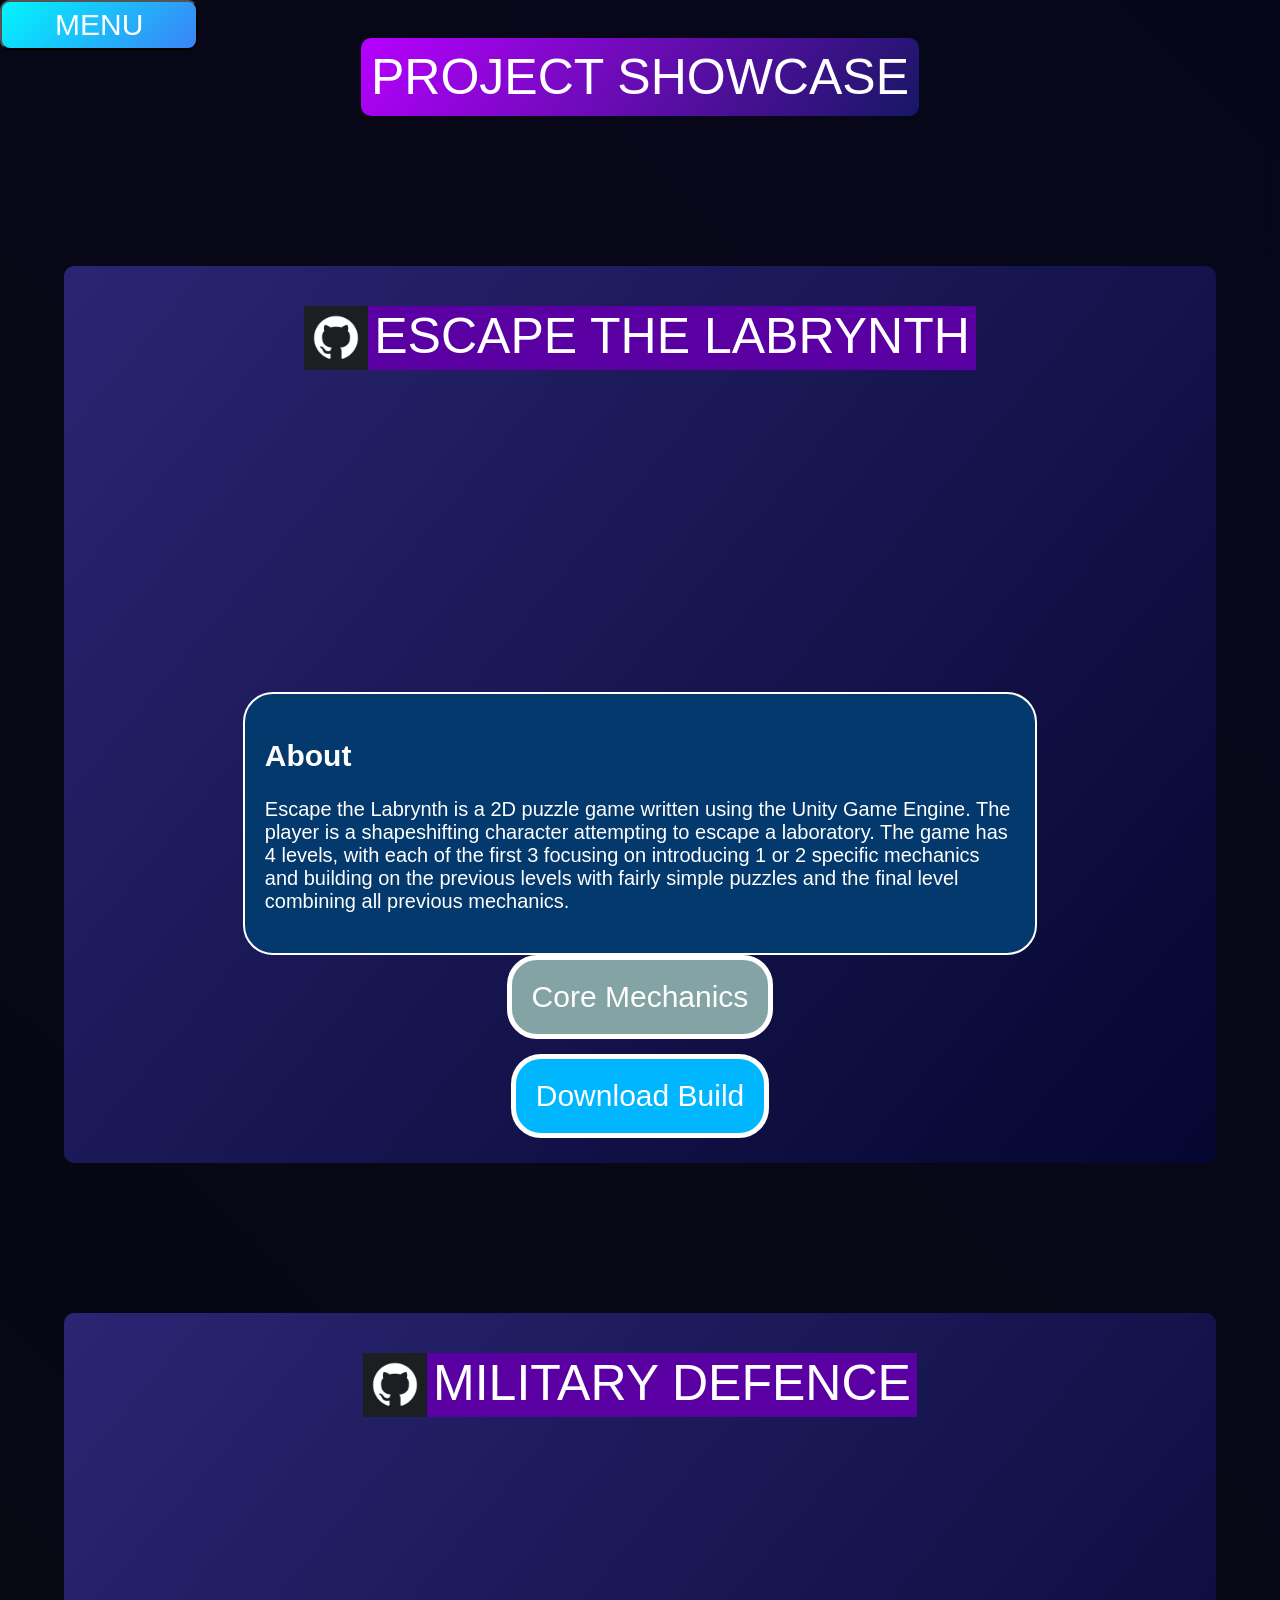
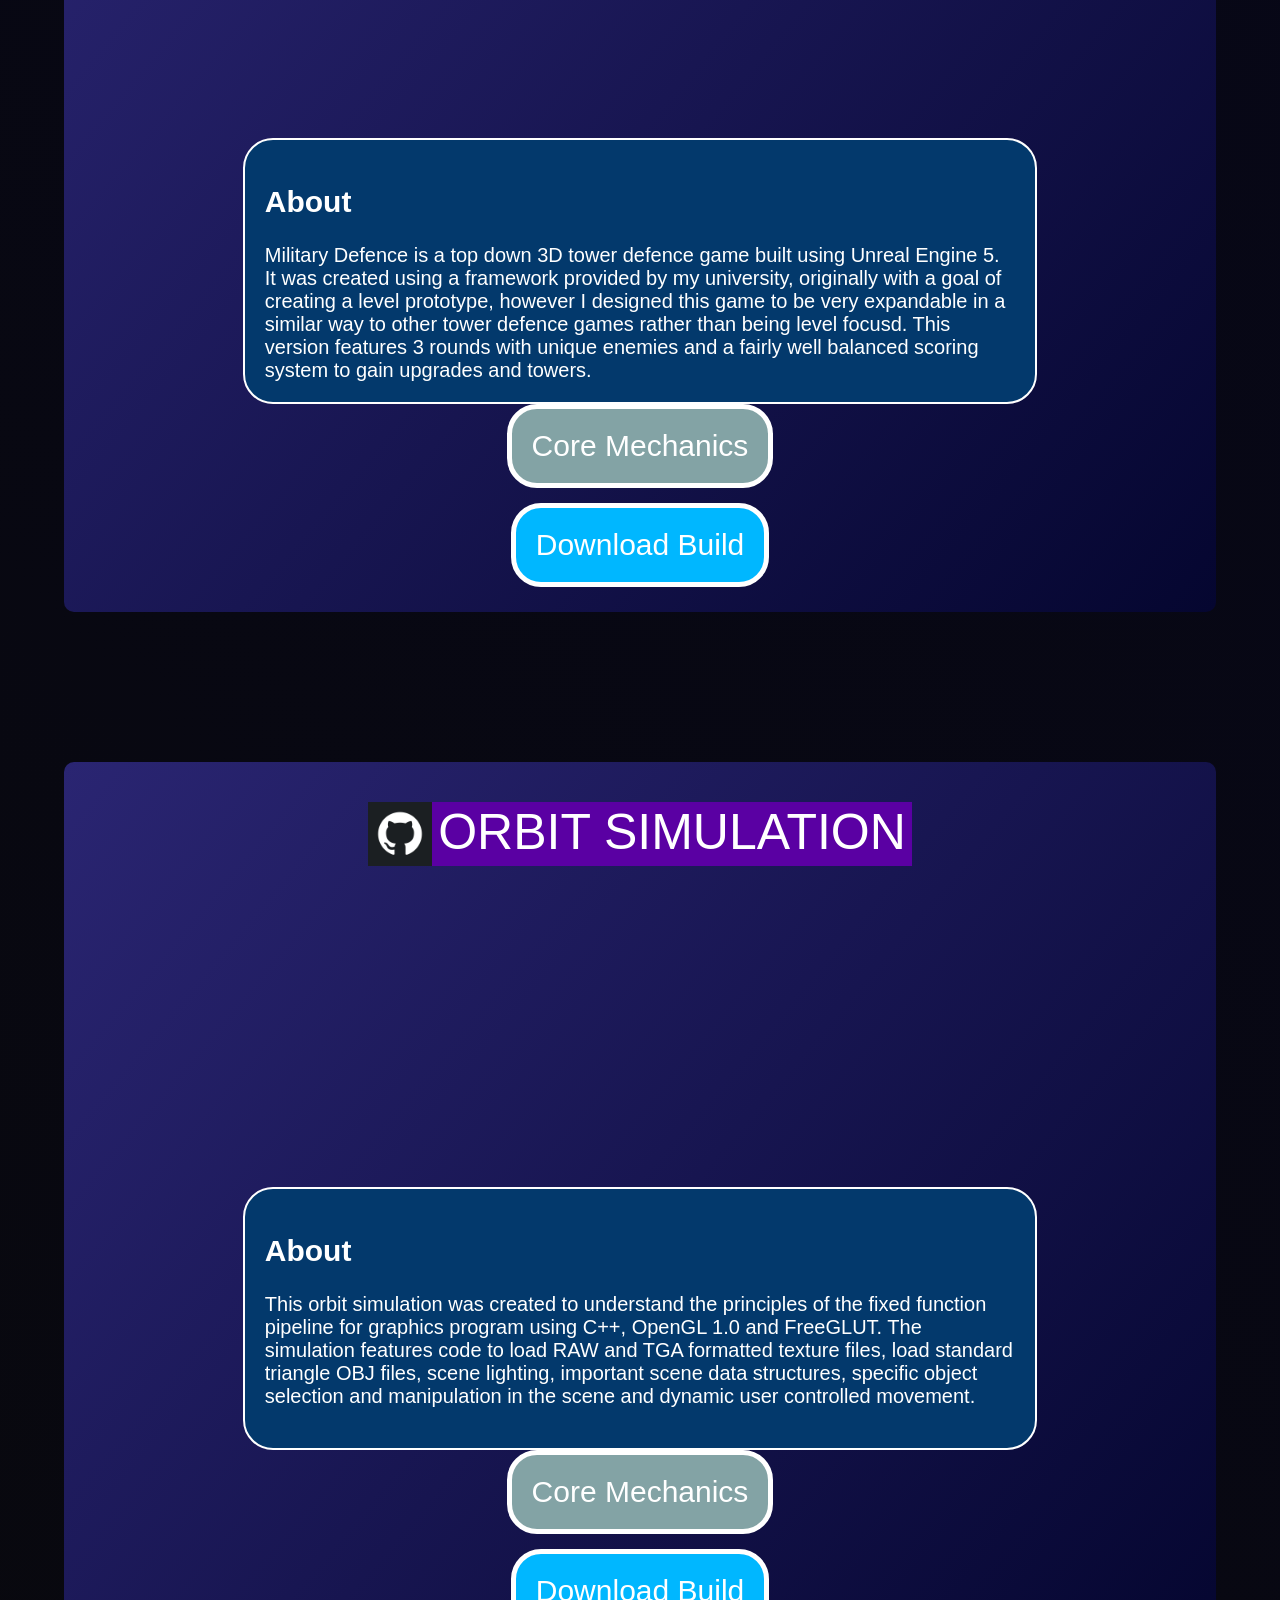
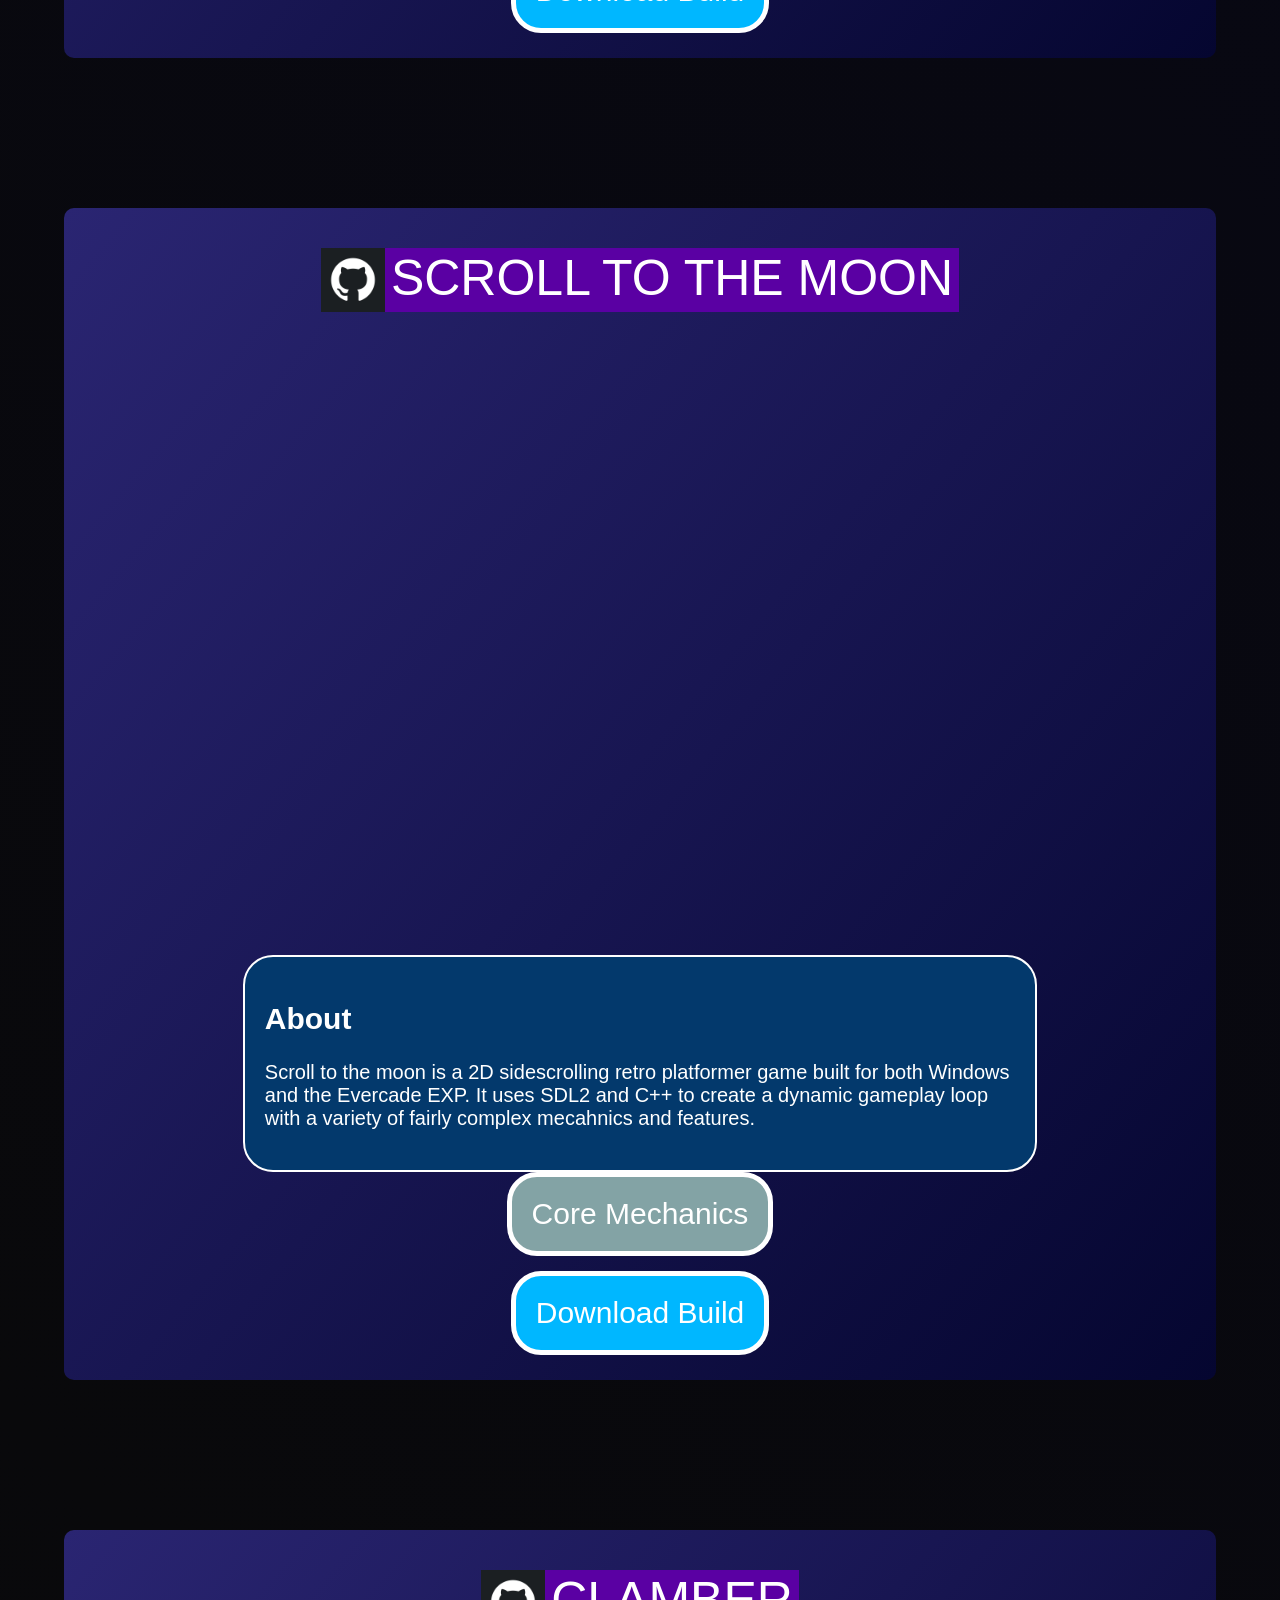
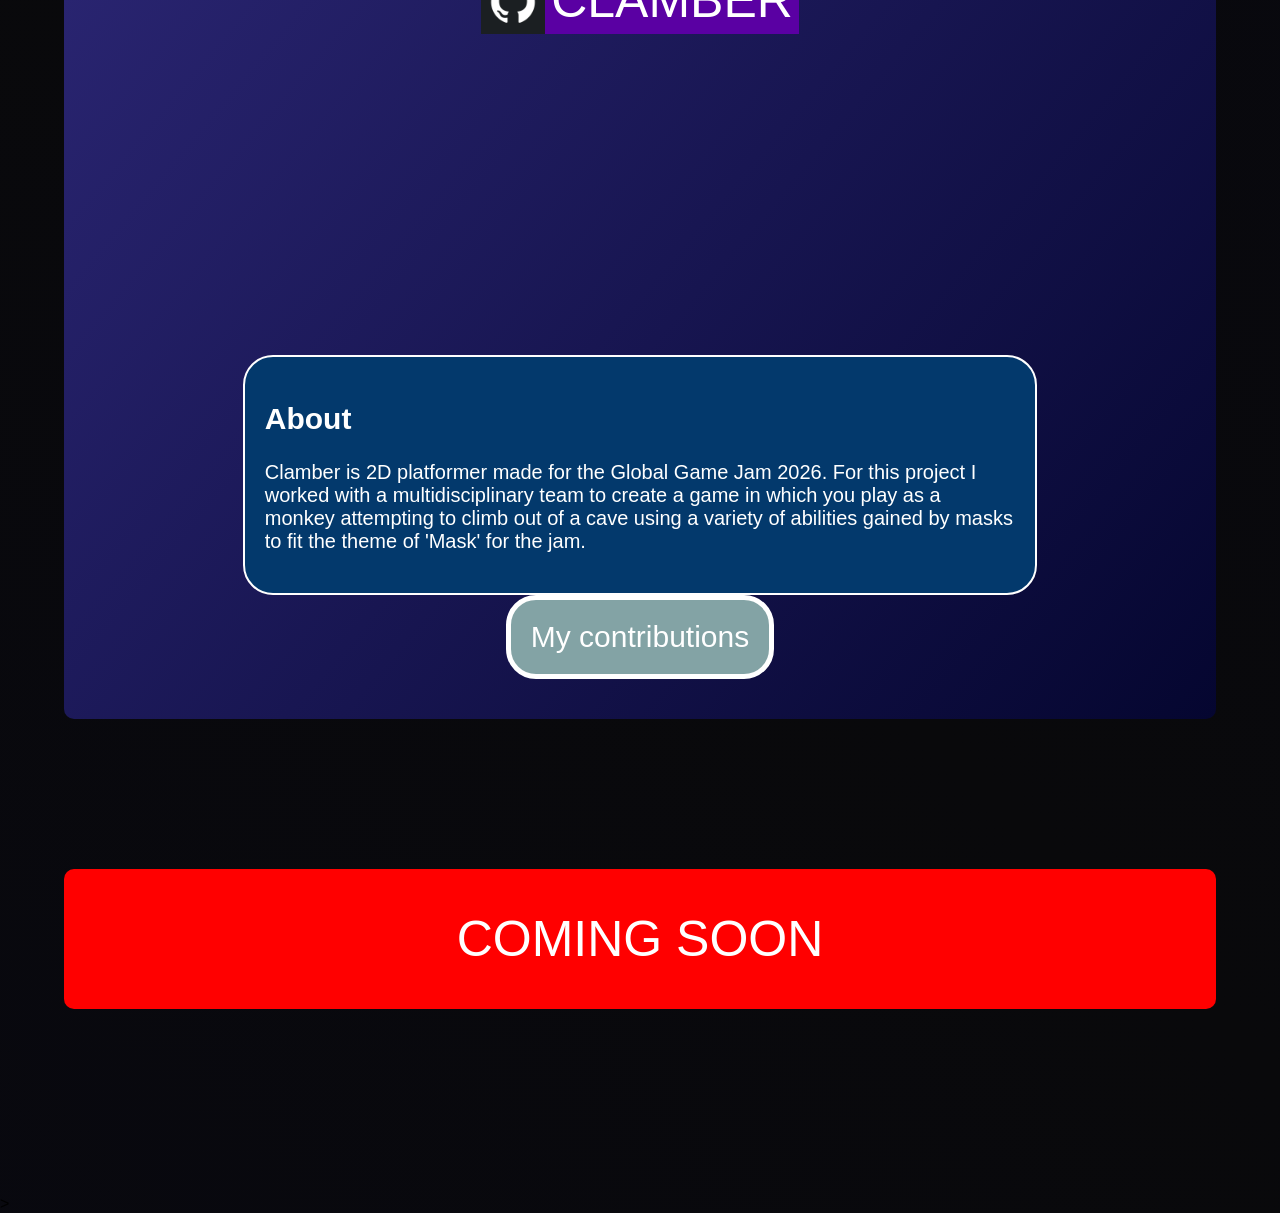
==== commit 19a0811c: "v36.000003 Home page proof read Escape the labrnth proof read military defence proof read Orbit sim " ====
--- a/Projects.html
+++ b/Projects.html
@@ -31,8 +31,8 @@
                 </div>
             </div>
             <div class = "gridLayoutContainer">
-                <button onclick = "window.location.href='index.html'" class = "homeButton Hoverbutton" >Back</button>
-                <button onclick = "GoToSection('menu');if(screen.width < 980){ToggleSidebar();} " class = "topButton Hoverbutton">Project Showcase</button>
+                <button onclick = "window.location.href='index.html'" class = "homeButton Hoverbutton" >Home</button>
+                <button onclick = "GoToSection('menu');if(screen.width < 980){ToggleSidebar();} " class = "topButton Hoverbutton">Top</button>
                 <button onclick = "GoToSection('Project1');if(screen.width < 980){ToggleSidebar();}" class = "menuButton Hoverbutton">Escape The Labrynth</button>
                 <button onclick = "GoToSection('Project2');if(screen.width < 980){ToggleSidebar();}" class = "menuButton Hoverbutton">Military Defence</button>
                 <button onclick = "GoToSection('Project3');if(screen.width < 980){ToggleSidebar();}" class = "menuButton Hoverbutton">Orbit Simulation</button>
@@ -81,9 +81,7 @@
             <div class = "centre">
                 <div class = "DescriptionPara">
                     <h2>About</h2>
-                    <p>Escape the Labrynth is a 2D puzzle game written using the Unity Game Engine. The player is a shapeshifting character attempting to escape a laboratory. 
-The game has 4 levels, with each of the first 3 focusing on introducing 1 or 2 specific mechanics and building on the previous levels with fairly simple puzzles and the final level combining all previous mechanics.
-                    </p>
+                    <p>Escape the Labrynth is a 2D puzzle game written using the Unity Game Engine. The player is a shapeshifting character attempting to escape a laboratory. The game has 4 levels, with each of the first 3 focusing on introducing 1 or 2 specific mechanics and building on the previous levels with fairly simple puzzles and the final level combining all previous mechanics. </p>
                 </div>
             </div>
 
@@ -115,7 +113,7 @@
                                         <br>
                                         <div class =centre>
                                             <div class = "CodeDescriptionPara"  >
-                                                <div>The player has 3 shape states, stored in an animator component for smoother animations. This code accesses determines this state when the shapeshift input is pressed. Each state also has different abilities and this function handles which is active and other relevant properties for that state.</div>
+                                                <div>The player has 3 shape states, stored in an animator component for smoother animations. This code accesses determines this state when the shapeshift input is pressed. Each state also has different abilities and this function handles which is active and other relevant properties for that state. </div>
                                             </div>
                                         </div>
                                         <br>
@@ -147,7 +145,7 @@
                                         <br>
                                         <div class =centre>
                                             <div class = "CodeDescriptionPara"  >
-                                                <div>The shooting mechanic works using a combination of 4 different classes: the player bullet and lever class. The Player handles an input to decide where to fire and which direction to fire a bullet instance. The bullet class handles its own life time and the lever class detects a bullet instance collision to open a given door using the door class to handle the properies of the door.</div>
+                                                <div>The shooting mechanic works using a combination of 4 different classes: the player, bullet and lever class. The player handles an input to decide where to fire and which direction to fire a bullet instance. The bullet class handles its own life time and the lever class detects a bullet instance collision to open a given door using the door class to handle the properies of the door. </div>
                                             </div>
                                         </div>
                                         <br>
@@ -186,7 +184,7 @@
                                         <br>
                                         <div class =centre>
                                             <div class = "CodeDescriptionPara"  >
-                                                <div>The climbing mechanic handles scene changes between different layers of a given level. This mechanic is used for interesting puzzles to avoid enemies or get to inaccessable sections of the game. This uses coroutine timers to determine climbing time and ensure the player does not move when climbing. The ladder class also sets the animator state machine to be in the climbing state when appropriate to handle animation and other properties of different states where appropriate.</div>
+                                                <div>The climbing mechanic handles scene changes between different layers of a given level. This mechanic is used for interesting puzzles to avoid enemies or get to inaccessable sections of the game. This uses coroutine timers to determine climbing time and ensure the player does not move when climbing. The ladder class also sets the animator state machine to be in the climbing state when appropriate to handle animation and other properties of different states where appropriate. </div>
                                             </div>
                                         </div>
                                         <br>
@@ -223,7 +221,8 @@
                                         <br>
                                         <div class =centre>
                                             <div class = "CodeDescriptionPara"  >
-                                                <div>The enemy AI in this game uses a 2D nav mesh to determine paths that enemies can walk on. There are 3 different types of enemy in the game so far including the base enemy. These enemies include a patrol behaviour, a patrol and chase behaviour, and a patrol and shoot behaviour. The patrol And enemy classes are only able to see the player with line of sight in a radius, this is achieved using raycasting between the player and enemy to make sure the line of sight is appropriately used. The patrolling behaviour uses 2 target points for the enemy to patrol between which can be expanded for as many patrol points as required.</div>
+                                                <div>The enemy AI in this game uses a 2D nav mesh to determine paths that enemies can walk on. There are 3 different types of enemy in the game so far including the base enemy. These enemies include a patrol behaviour, a patrol and chase behaviour, and a patrol and shoot behaviour. The patrol and enemy classes are only able to see the player with line of sight in a radius, this is achieved using raycasting between the player and enemy to make sure the line of sight is appropriately used. The patrolling behaviour uses 2 target points for the enemy to patrol between which can be expanded for as many patrol points as required. 
+</div>
                                             </div>
                                         </div>
                                         <br>
@@ -277,7 +276,7 @@
                 </div>
             </div>
             <div class = "centre">
-                <a href="EscapeTheLabrynthBuild.zip" download>
+                <a href="https://github.com/dunkledan/Escape-The-Lab-Rythnth/releases/tag/Build" target="_blank">
                     <button class = "DownLoadButton">Download Build</button>
                 </a>
             </div>
@@ -314,8 +313,7 @@
             <div class = "centre">
                 <div class = "DescriptionPara">
                     <h2>About</h2>
-                    Military Defence is a top down 3D tower defence game built using Unreal Engine 5. It was created using a framework provided by my university, originally with a goal of creating a level prototype, however I designed this game to be very expandable in a similar way to other tower defence games rather than being level focusd. this version features 3 rounds with unique enemies and a fairly well balanced scoring system to gain upgrades and towers.
-                </div>
+                    Military Defence is a top down 3D tower defence game built using Unreal Engine 5. It was created using a framework provided by my university, originally with a goal of creating a level prototype, however I designed this game to be very expandable in a similar way to other tower defence games rather than being level focusd. This version features 3 rounds with unique enemies and a fairly well balanced scoring system to gain upgrades and towers. </div>
             </div>
 
             <div class = "centre">
@@ -336,7 +334,7 @@
                 frameborder="0" 
                                             width="500"
                                             height="300"
-                                            src=""
+                                            src="https://www.youtube.com/embed/MREU7EeEp9Q?autoplay=1&mute=1&loop=1&playlist=MREU7EeEp9Q"
                                             title="Gameplay Demo"
                                             allow="autoplay; encrypted-media"
                                             loop="true"
@@ -346,7 +344,7 @@
                                     <br>
                                     <div class =centre>
                                         <div class = "CodeDescriptionPara"  >
-                                            <div>Shooting functions using a combination of two major blueprints handling two different aspects of the shooting mechanic. The weapon controller blueprint for a given weapon creates an instance of a bullet blueprint class when appropriate with a velocity position and rotation dependant on where the player and thier mouse is. The projectile Blueprint class itself handles its own audio, particles and lifespan and damage to other actors in the scene to create the bullet hitting effect.</div>
+                                            <div>Shooting functions using a combination of two major blueprints handling two different aspects of the shooting mechanic. The weapon controller blueprint for a given weapon creates an instance of a bullet blueprint class when appropriate with a velocity position and rotation dependant on where the player and thier mouse is. The projectile blueprint class itself handles its own audio, particles and lifespan and damage to other actors in the scene to create the bullet hitting effect. </div>
                                         </div>
                                     </div>
                                     <br>
@@ -370,7 +368,7 @@
                 frameborder="0" 
                                             width="500"
                                             height="300"
-                                            src=""
+                                            src="https://www.youtube.com/embed/KZEQEcEjtWQ?autoplay=1&mute=1&loop=1&playlist=KZEQEcEjtWQ"
                                             title="Gameplay Demo"
                                             allow="autoplay; encrypted-media"
                                             loop="true"
@@ -380,7 +378,7 @@
                                     <br>
                                     <div class =centre>
                                         <div class = "CodeDescriptionPara"  >
-                                            <div>Tower placement was one of the most complex mechanics in the game, requiring interaction between UI elements, different world scene actors, the score system and appropriate mouse raycasting. The system works by spawning a new instance of the bought tower if the player has the correct amount of currency, at this point a new tower instance is continously kept on the mouse position on the nearest object on the screen until the left click button is pressed to place the tower, at which point the towers will begin to shoot at the closest enemy to them that is in range determined by a large trigger collision box.</div>
+                                            <div>Tower placement was one of the most complex mechanics in the game, requiring interaction between UI elements, different world scene actors, the score system and appropriate mouse raycasting. The system works by spawning a new instance of the bought tower if the player has the correct amount of currency, at this point a new tower instance is continously kept on the mouse position on the nearest object on the screen until the left click button is pressed to place the tower, at which point the towers will begin to shoot at the closest enemy to them that is in range determined by a large trigger collision box. </div>
                                         </div>
                                     </div>
                                     <br>
@@ -404,7 +402,7 @@
                 frameborder="0" 
                                             width="500"
                                             height="300"
-                                            src=""
+                                            src="https://www.youtube.com/embed/szUrmwE9t5c?autoplay=1&mute=1&loop=1&playlist=szUrmwE9t5c"
                                             title="Gameplay Demo"
                                             allow="autoplay; encrypted-media"
                                             loop="true"
@@ -414,7 +412,7 @@
                                     <br>
                                     <div class =centre>
                                         <div class = "CodeDescriptionPara"  >
-                                            <div>Military defence has three types of enemies, each with unique behaviours and stats. Enemies all inherit from the base enemy class to allow all enemies to follow a navigation path for the level and take some amount of lives upon reaching the end of the track. These enemies appear at different points throughout the rounds, increasing in difficulty as the game goes on until the final boss round where all enemy types will be spawned. The second round enemies have the ability to aim at and shoot the player for an extra level of difficulty, the boss has inflated health and spawns both types of enemies on a timer until defeated or killing the player. The blueprints for all of these mechanics are shown below.</div>
+                                            <div>Military defence has three types of enemies, each with unique behaviours and stats. Enemies all inherit from the base enemy class to allow all enemies to follow a navigation path for the level and take some amount of lives upon reaching the end of the track. These enemies appear at different points throughout the rounds, increasing in difficulty as the game goes on until the final boss round where all enemy types will be spawned. The second round enemies have the ability to aim at and shoot the player for an extra level of difficulty, the boss has inflated health and spawns both types of enemies on a timer until defeated or killing the player. The blueprints for all of these mechanics are shown below. </div>
                                         </div>
                                     </div>
                                     <br>
@@ -436,7 +434,7 @@
                                     <br>
                                     <div class =centre>
                                         <div class = "CodeDescriptionPara"  >
-                                            <div>Military Defence features 3 rounds consisting of different enemy waves and increasing difficulty.  Each round uses a spawning timer to spawn a set amount of a set enemy class instance at the start of the track which navigate to the end of the track. When the final enemies are spawned the round number is incremented and enemies stop spawning. The first round blueprint logic is below.</div>
+                                            <div>Military Defence features 3 rounds consisting of different enemy waves and increasing difficulty. Each round uses a spawning timer to spawn a set amount of a set enemy class instance at the start of the track which navigate to the end of the track. When the final enemies are spawned the round number is incremented and enemies stop spawning. The first round blueprint logic is below. </div>
                                         </div>
                                     </div>
                                     <br>
@@ -458,7 +456,7 @@
                 frameborder="0" 
                                             width="500"
                                             height="300"
-                                            src=""
+                                            src="https://www.youtube.com/embed/E9PD6x-jFS0?autoplay=1&mute=1&loop=1&playlist=E9PD6x-jFS0"
                                             title="Gameplay Demo"
                                             allow="autoplay; encrypted-media"
                                             loop="true"
@@ -468,7 +466,7 @@
                                     <br>
                                     <div class =centre>
                                         <div class = "CodeDescriptionPara"  >
-                                            <div>The health over time mechanics in Military defence involve blueprint class isntances that deal damage or heal the player in intervals using timers. These times and amount healed in that time is editable and is used for lava and a healing pool within the level.</div>
+                                            <div>The health over time mechanics in Military defence involve blueprint class isntances that deal damage or heal the player in intervals using timers. These times and amount healed in that time is editable and is used for lava and a healing pool within the level. </div>
                                         </div>
                                     </div>
                                     <br>
@@ -490,7 +488,7 @@
                 frameborder="0" 
                                             width="500"
                                             height="300"
-                                            src=""
+                                            src="https://www.youtube.com/embed/kZCHQCirpNE?autoplay=1&mute=1&loop=1&playlist=kZCHQCirpNE"
                                             title="Gameplay Demo"
                                             allow="autoplay; encrypted-media"
                                             loop="true"
@@ -500,7 +498,8 @@
                                     <br>
                                     <div class =centre>
                                         <div class = "CodeDescriptionPara"  >
-                                            <div>The shop system is used to allow the players to gradually become more powerful by purchasing new towers and weapons. Currency is collected by killing enemies each round wit heach enemy having a set score asociated with it. The shop can then be used to purchase these weapons only when the player has enough money. If the purchase is a tower the  tower system is utilised (See Tower Placement section) otherwise a weapon pickup is spawned next to the shop terminal for the player to pick up.</div>
+                                            <div>The shop system is used to allow the players to gradually become more powerful by purchasing new towers and weapons. Currency is collected by killing enemies each round wit heach enemy having a set score asociated with it. The shop can then be used to purchase these weapons only when the player has enough money. If the purchase is a tower the tower system is utilised (See Tower Placement section) otherwise a weapon pickup is spawned next to the shop terminal for the player to pick up. 
+</div>
                                         </div>
                                     </div>
                                     <br>
@@ -516,7 +515,7 @@
                 
             
             <div class = "centre">
-                <a href="MilitaryDefence.zip" download>
+                <a href="https://github.com/dunkledan/MilitaryDefence/releases/tag/Build" target="_blank">
                     <button class = "DownLoadButton">Download Build</button>
                 </a>
             </div>
@@ -553,7 +552,7 @@
             <div class = "centre">
                 <div class = "DescriptionPara">
                     <h2>About</h2>
-                    <p> This orbit simulation was created to understand the principles of the fixed function pipeline for graphics program using C++, OpenGL 1.0 and FreeGLUT. The simulation features code to load RAW and TGA formatted texture files, load standard triangle OBJ files, scene lighting, important scene data structures, specific object selection and manipulation in the scene and dynamic user controlled movement.
+                    <p>This orbit simulation was created to understand the principles of the fixed function pipeline for graphics program using C++, OpenGL 1.0 and FreeGLUT. The simulation features code to load RAW and TGA formatted texture files, load standard triangle OBJ files, scene lighting, important scene data structures, specific object selection and manipulation in the scene and dynamic user controlled movement. 
                     </p>
                 </div>
             </div>
@@ -575,7 +574,7 @@
                 frameborder="0" 
                                     width="500"
                                     height="300"
-                                    src=""
+                                    src="https://www.youtube.com/embed/9BYZXpaS5n4?autoplay=1&mute=1&loop=1&playlist=9BYZXpaS5n4"
                                     title="Gameplay Demo"
                                     allow="autoplay; encrypted-media"
                                     loop="true"
@@ -585,7 +584,7 @@
                             <br>
                             <div class =centre>
                                 <div class = "CodeDescriptionPara"  >
-                                    <div>The camera system in this project is fairly standard using WASD to alter the Eye Centre and Up values of a camera class which GLUT uses to look at the correct position. This created a smooth sense of camera movement throughout the world, however to give more control I also implimented mouse movement to look in an appropriate direction, using some more complex mathematical formulas to calculate angles based on a 2D mouse screen position.</div>
+                                    <div>The camera system in this project is fairly standard using WASD to alter the Eye Centre and Up values of a camera class which GLUT uses to look at the correct position. This created a smooth sense of camera movement throughout the world, however to give more control I also implimented mouse movement to look in an appropriate direction, using some more complex mathematical formulas to calculate angles based on a 2D mouse screen position. </div>
                                 </div>
                             </div>
                             <br>
@@ -608,7 +607,7 @@
                             <br>
                             <div class =centre>
                                 <div class = "CodeDescriptionPara"  >
-                                    <div>The Object Loader takes OBJ files and converts them into a format that can be used by the rendering engine. This is not a fully standardised solution however it interprets Vertices, Vertex Normals, Texture Coordinates and Face coordinates to load All triangle formatted vewrtex data from Obj files. In this project I then made planet and star models to load textures onto for the orbital simulation.</div>
+                                    <div>The Object Loader takes OBJ files and converts them into a format that can be used by the rendering engine. This is not a fully standardised solution however it interprets Vertices, Vertex Normals, Texture Coordinates and Face Coordinates to load all triangle formatted vertex data from OBJ files. In this project I then made planet and star models to load textures onto for the orbital simulation. </div>
                                 </div>
                             </div>
                             <br>
@@ -631,7 +630,7 @@
                             <br>
                             <div class =centre>
                                 <div class = "CodeDescriptionPara"  >
-                                    <div>The first important data structure used in the project is the Scene Graph, which organizes and manages the hierarchical structure of 3D objects in the scene in relation to a parent node defined when creating the scene graph instance. The code snippet below shows the use for this, by allowing for all objects in the graph to be selected at once using a pre order traversal of the structure. In this project this allowed for all planets to also be selected and manipulated when selecting the star object.</div>
+                                    <div>The first important data structure used in the project is the Scene Graph, which organizes and manages the hierarchical structure of 3D objects in the scene in relation to a parent node defined when creating the Scene Graph instance. The code snippet below shows the use for this, by allowing for all objects in the graph to be selected at once using a pre order traversal of the structure. In this project this allowed for all planets to also be selected and manipulated when selecting the star object. </div>
                                 </div>
                             </div>
                             <br>
@@ -670,7 +669,7 @@
                 frameborder="0" 
                                     width="500"
                                     height="300"
-                                    src=""
+                                    src="https://www.youtube.com/embed/WL6FHHqIuH0?autoplay=1&mute=1&loop=1&playlist=WL6FHHqIuH0"
                                     title="Gameplay Demo"
                                     allow="autoplay; encrypted-media"
                                     loop="true"
@@ -680,7 +679,7 @@
                             <br>
                             <div class =centre>
                                 <div class = "CodeDescriptionPara"  >
-                                    <div>For this simulation I wanted the ability for the user to be able to select and manipulate individual objects within the scene, this being the planets. For this I implimented a raycasting system using the glut screen coordinates, world position and radius of a given object and depth testing to determine which object to be selected. The raycast code can be seen below with the selection logic itself mostly contained in a separate function to maintain modularity. </div>
+                                    <div>For this simulation I wanted the ability for the user to be able to select and manipulate individual objects within the scene, this being the planets. For this I implimented a raycasting system using the GLUTscreen coordinates, world position and radius of a given object and depth testing to determine which object to be selected. The raycast code can be seen below with the selection logic itself mostly contained in a separate function to maintain modularity. </div>
                                 </div>
                             </div>
                             <br>
@@ -702,7 +701,7 @@
                             <br>
                             <div class =centre>
                                 <div class = "CodeDescriptionPara"  >
-                                    <div>Loading and rendering objects was a complicated process as partly outlined in the .obj loader section. One part of loading these objects is texture loading in different formats, below is the RAW texture loader using point sampling which is then wrapped stored via incremental ID and wrapped around the appropriate objects.</div>
+                                    <div>Loading and rendering objects was a complicated process as partly outlined in the .obj loader section. One part of loading these objects is texture loading in different formats, below is the RAW texture loader using point sampling which is then wrapped stored via incremental ID and wrapped around the appropriate objects. </div>
                                 </div>
                             </div>
                             <br>
@@ -724,7 +723,7 @@
                             <br>
                             <div class =centre>
                                 <div class = "CodeDescriptionPara"  >
-                                    <div>Lighting objects graphically required two major elements. The lighting component and the material components. The lighting component is used to determine the direction and position of lights in the scene, whereas the material component is used to determine the way light is refelcted off of the specfiic object the material is applied to.</div>
+                                    <div>Lighting objects graphically required two major elements. The lighting component and the material components. The lighting component is used to determine the direction and position of lights in the scene, whereas the material component is used to determine the way light is refelcted off of the specfiic object the material is applied to. </div>
                                 </div>
                             </div>
                             <br>
@@ -739,7 +738,7 @@
                 
             </div>
             <div class = "centre">
-                <a href="OrbitSimulator.zip" download>
+                <a href="https://github.com/dunkledan/Open-GL-Orbit-Simulation/releases/tag/Build" target="_blank">
                     <button class = "DownLoadButton">Download Build</button>
                 </a>
             </div>
@@ -804,10 +803,111 @@
                     <div>
                         <div id = "Input"  class = "MechanicDropDownWrapper">
                             <div class =centre>
+                                <div class = "CodeDescriptionPara"  >
+                                    <div>SDL uses event based input to detect hardware input events. For this game I needed to ensure input was handled correctly across different platforms. This involved reading joypad inputs, console button inputs, keyboard inputs, and mouse inputs, as all of these are used to replicate the same system of controls across the different devices. The code for menu selction and character control handling can be seen below.</div>
+                                </div>
+                            </div>
+                            <br>
+                            <div class = imgHover >
+                                <div><img src = "Images/STTMCharacterInputCode.png"></div>
+                            </div>
+                            <div class = imgHover >
+                                <div><img src = "Images/STTMCharacterInputCode2.png"></div>
+                            </div>
+                        </div>
+                    </div>
+                </div>  
+
+                <div class = centre> 
+                    <button onclick="ToggleDropDown('TileMaps')" class = "DropdownSubButton">Tile Maps</button>
+                </div>
+                <div class = centre>
+                    <div>
+                        <div id = "TileMaps"  class = "MechanicDropDownWrapper">
+                            <div class = imgHover >
+                                <div><img src = "Images/STTMtileMapImage.png"></div>
+                            </div>
+                            <br>
+                            <div class =centre>
+                                <div class = "CodeDescriptionPara"  >
+                                    <div>This game uses tilemaps defined using a basic text file format to create the game levels. These tilemaps are initialized at a specific size with a matching text file then used to read this file and create tlies based on known tile mapping rules based on the tile type and collision type of a given tile in the tile map. The code to read these files can be seen below.</div>
+                                </div>
+                            </div>
+                            <br>
+                            <div class = imgHover >
+                                <div><img src = "Images/STTMTileMapCode.png"></div>
+                            </div>
+                            <div class = imgHover >
+                                <div><img src = "Images/STTMTileMapCode2.png"></div>
+                            </div>
+                        </div>
+                    </div>
+                </div>  
+
+                <div class = centre> 
+                    <button onclick="ToggleDropDown('Collisions')" class = "DropdownSubButton">Collisions</button>
+                </div>
+                <div class = centre>
+                    <div>
+                        <div id = "Collisions"  class = "MechanicDropDownWrapper">
+                            <div class =centre>
+                                <div class = "CodeDescriptionPara">
+                                    <div>The collisions in this game's framework are handled with 3 main types from a collision instance: a box collision, circle collision and tilemap collision. Tile map collision is the most complex requiing a world coordinate to tilemap coordinate. In addition tot his the collision box of both the colliding gameobject and adjacent tiles, to detect a specific collision.</div>
+                                </div>
+                            </div>
+                            <br>
+                            <div class = imgHover >
+                                <div><img src = "Images/STTMCollisionsCode.png"></div>
+                            </div>
+                            <div class = imgHover >
+                                <div><img src = "Images/STTMCollisionsCode2.png"></div>
+                            </div>
+                        </div>
+                    </div>
+                </div>  
+
+                <div class = centre> 
+                    <button onclick="ToggleDropDown('GameScreens')" class = "DropdownSubButton">Game Screens</button>
+                </div>
+                <div class = centre>
+                    <div>
+                        <div id = "GameScreens"  class = "MechanicDropDownWrapper">
+                            <div class = imgHover >
+                                <div><img src = "Images/STTMGameScreenImage.png"></div>
+                            </div>
+                            <br>
+                            <div class = imgHover >
+                                <div><img src = "Images/STTMtileMapImage.png"></div>
+                            </div>
+                            <br>
+                            <div class =centre>
+                                <div class = "CodeDescriptionPara"  >
+                                    <div>In scroll to the moon there are multiple menu screens and multiple level screens. For this reason a screen manager and multiple game screen classes are implimented and swapped between using custom SDL user events. Instances of these game classes encapsulate instances of gameobjects and other classes in the game to effficiently handle these different screens and textures on each of these screens. Code for the switching and structure of these gamescreens can be seen below.</div>
+                                </div>
+                            </div>
+                            <br>
+                            <div class = imgHover >
+                                <div><img src = "Images/STTMScreenManagerCode.png"></div>
+                            </div>
+                            <div class = imgHover >
+                                <div><img src = "Images/STTMScreenManagerCode2.png"></div>
+                            </div>
+                        </div>
+                    </div>
+                </div>  
+
+                <div class = centre> 
+                    <button onclick="ToggleDropDown('Enemies')" class = "DropdownSubButton">Enemies</button>
+                </div>
+                <div class = centre>
+                    <div>
+                        <div id = "Enemies"  class = "MechanicDropDownWrapper">
+                            <div class =centre>
                                 <iframe
+                frameborder="0" 
                                     width="500"
                                     height="300"
-                                    src=""
+                                    src="https://www.youtube.com/embed/ifVHLg8LE_Y?autoplay=1&mute=1&loop=1&playlist=ifVHLg8LE_Y"
                                     title="Gameplay Demo"
                                     allow="autoplay; encrypted-media"
                                     loop="true"
@@ -817,159 +917,19 @@
                             <br>
                             <div class =centre>
                                 <div class = "CodeDescriptionPara"  >
-                                    <div>SDL uses event based input to detect hardware input events. For this game I needed to ensure input was handled correctly across different platforms. This involved reading joypad inputs, console button inputs, keyboard inputs, and mouse inputs, as all of these are used to replicate the same system of controls across the different devices. The code for menu selction and character control handling can be seen below.</div>
-                                </div>
-                            </div>
-                            <br>
-                            <div class = imgHover >
-                                <div><img src = "Images/STTMCharacterInputCode.png"></div>
-                            </div>
-                            <div class = imgHover >
-                                <div><img src = "Images/STTMCharacterInputCode2.png"></div>
+                                    <div>Enemies in scroll to the moon are implimented as a child of gameobject with collision and movement code between two gameobject points in which enemies are set to move between. The enemy is designed to take a hit from the player on collision to act as a hazard for more interesting gameplay. </div>
+                                </div>
+                            </div>
+                            <br>
+                            <div class = imgHover >
+                                <div><img src = "Images/STTMEnemyCode.png"></div>
                             </div>
                         </div>
                     </div>
                 </div>  
-
-                <div class = centre> 
-                    <button onclick="ToggleDropDown('TileMaps')" class = "DropdownSubButton">Tile Maps</button>
-                </div>
-                <div class = centre>
-                    <div>
-                        <div id = "TileMaps"  class = "MechanicDropDownWrapper">
-                            <div class =centre>
-                                <iframe
-                frameborder="0" 
-                                    width="500"
-                                    height="300"
-                                    src=""
-                                    title="Gameplay Demo"
-                                    allow="autoplay; encrypted-media"
-                                    loop="true"
-                                    allowfullscreen>
-                                </iframe>
-                            </div>
-                            <br>
-                            <div class =centre>
-                                <div class = "CodeDescriptionPara"  >
-                                    <div>This game uses tilemaps defined using a basic text file format to create the game levels. These tilemaps are initialized at a specific size with a matching text file then used to read this file and create tlies based on known tile mapping rules based on the tile type and collision type of a given tile in the tile map. The code to read these files can be seen below.</div>
-                                </div>
-                            </div>
-                            <br>
-                            <div class = imgHover >
-                                <div><img src = "Images/STTMTileMapCode.png"></div>
-                            </div>
-                            <div class = imgHover >
-                                <div><img src = "Images/STTMTileMapCode2.png"></div>
-                            </div>
-                        </div>
-                    </div>
-                </div>  
-
-                <div class = centre> 
-                    <button onclick="ToggleDropDown('Collisions')" class = "DropdownSubButton">Collisions</button>
-                </div>
-                <div class = centre>
-                    <div>
-                        <div id = "Collisions"  class = "MechanicDropDownWrapper">
-                            <div class =centre>
-                                <iframe
-                frameborder="0" 
-                                    width="500"
-                                    height="300"
-                                    src=""
-                                    title="Gameplay Demo"
-                                    allow="autoplay; encrypted-media"
-                                    loop="true"
-                                    allowfullscreen>
-                                </iframe>
-                            </div>
-                            <br>
-                            <div class =centre>
-                                <div class = "CodeDescriptionPara">
-                                    <div>The collisions in this game's framework are handled with 3 main types from a collision instance: a box collision, circle collision and tilemap collision. Tile map collision is the most complex requiing a world coordinate to tilemap coordinate. In addition tot his the collision box of both the colliding gameobject and adjacent tiles, to detect a specific collision.</div>
-                                </div>
-                            </div>
-                            <br>
-                            <div class = imgHover >
-                                <div><img src = "Images/STTMCollisionsCode.png"></div>
-                            </div>
-                            <div class = imgHover >
-                                <div><img src = "Images/STTMCollisionsCode2.png"></div>
-                            </div>
-                        </div>
-                    </div>
-                </div>  
-
-                <div class = centre> 
-                    <button onclick="ToggleDropDown('GameScreens')" class = "DropdownSubButton">Game Screens</button>
-                </div>
-                <div class = centre>
-                    <div>
-                        <div id = "GameScreens"  class = "MechanicDropDownWrapper">
-                            <div class =centre>
-                                <iframe
-                frameborder="0" 
-                                    width="500"
-                                    height="300"
-                                    src=""
-                                    title="Gameplay Demo"
-                                    allow="autoplay; encrypted-media"
-                                    loop="true"
-                                    allowfullscreen>
-                                </iframe>
-                            </div>
-                            <br>
-                            <div class =centre>
-                                <div class = "CodeDescriptionPara"  >
-                                    <div>In scroll to the moon there are multiple menu screens and multiple level screens. For this reason a screen manager and multiple game screen classes are implimented and swapped between using custom SDL user events. Instances of these game classes encapsulate instances of gameobjects and other classes in the game to effficiently handle these different screens and textures on each of these screens. Code for the switching and structure of these gamescreens can be seen below.</div>
-                                </div>
-                            </div>
-                            <br>
-                            <div class = imgHover >
-                                <div><img src = "Images/STTMScreenManagerCode.png"></div>
-                            </div>
-                            <div class = imgHover >
-                                <div><img src = "Images/STTMScreenManagerCode2.png"></div>
-                            </div>
-                        </div>
-                    </div>
-                </div>  
-
-                <div class = centre> 
-                    <button onclick="ToggleDropDown('Enemies')" class = "DropdownSubButton">Enemies</button>
-                </div>
-                <div class = centre>
-                    <div>
-                        <div id = "Enemies"  class = "MechanicDropDownWrapper">
-                            <div class =centre>
-                                <iframe
-                frameborder="0" 
-                                    width="500"
-                                    height="300"
-                                    src=""
-                                    title="Gameplay Demo"
-                                    allow="autoplay; encrypted-media"
-                                    loop="true"
-                                    allowfullscreen>
-                                </iframe>
-                            </div>
-                            <br>
-                            <div class =centre>
-                                <div class = "CodeDescriptionPara"  >
-                                    <div>Enemies in scroll to the moon are implimented as a child of gameobject with collision and movement code between two gameobject points in which enemies are set to move between. The enemy is designed to take a hit from the player on collision to act as a hazard for more interesting gameplay. </div>
-                                </div>
-                            </div>
-                            <br>
-                            <div class = imgHover >
-                                <div><img src = "Images/STTMEnemyCode.png"></div>
-                            </div>
-                        </div>
-                    </div>
-                </div>  
-                </div>
-            <div class = "centre">
-                <a href="ScrollToTheMoon.zip" download>
+                </div>
+            <div class = "centre">
+                <a href="https://github.com/StaffsUniGames/gdev40003-25-bpd-artefact-dunkledan/releases/tag/Build" target="_blank">
                     <button class = "DownLoadButton">Download Build</button>
                 </a>
             </div>
@@ -1083,7 +1043,7 @@
                 </div>
             </div>
             <div class = "centre">
-                <a href="Clamber.zip" download>
+                <a href="https://github.com/marsphobos01/clamber/releases/tag/Build" target="_blank">
                     <button class = "DownLoadButton">Download Build</button>
                 </a>
             </div>
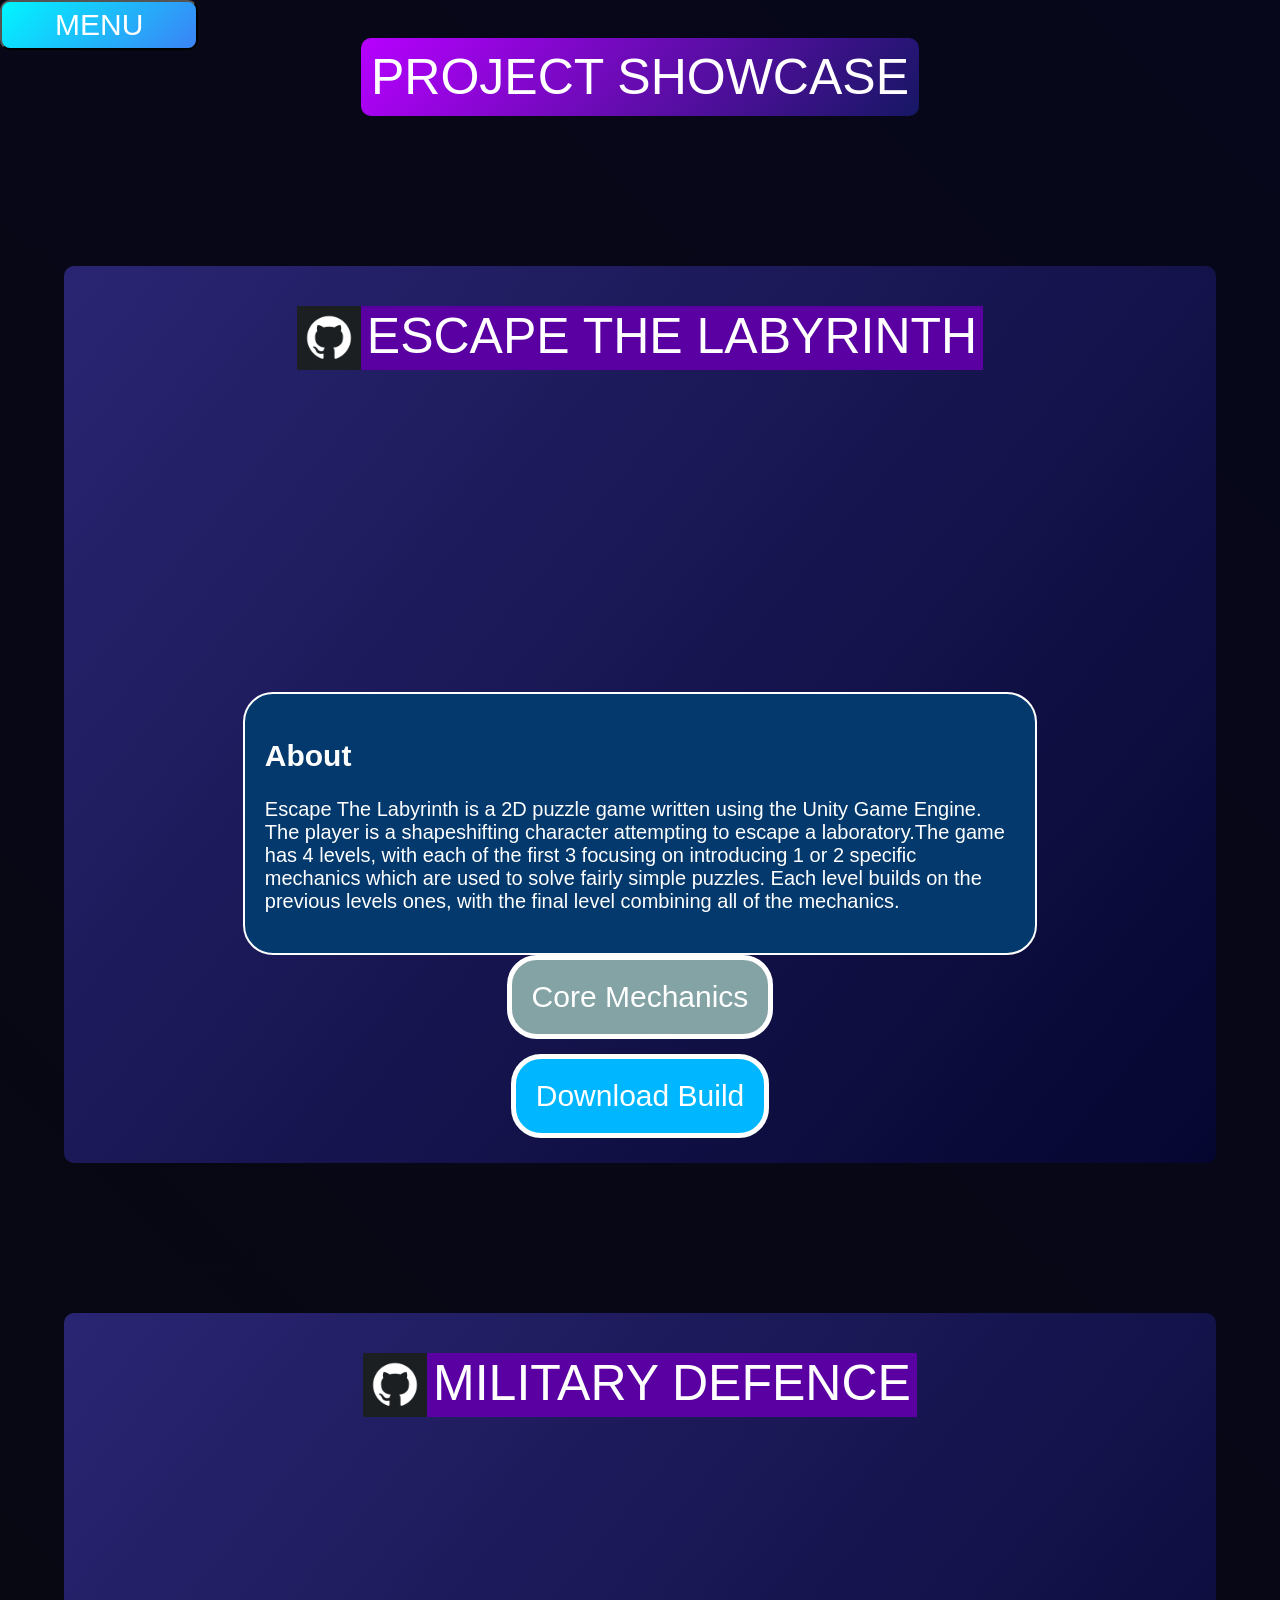
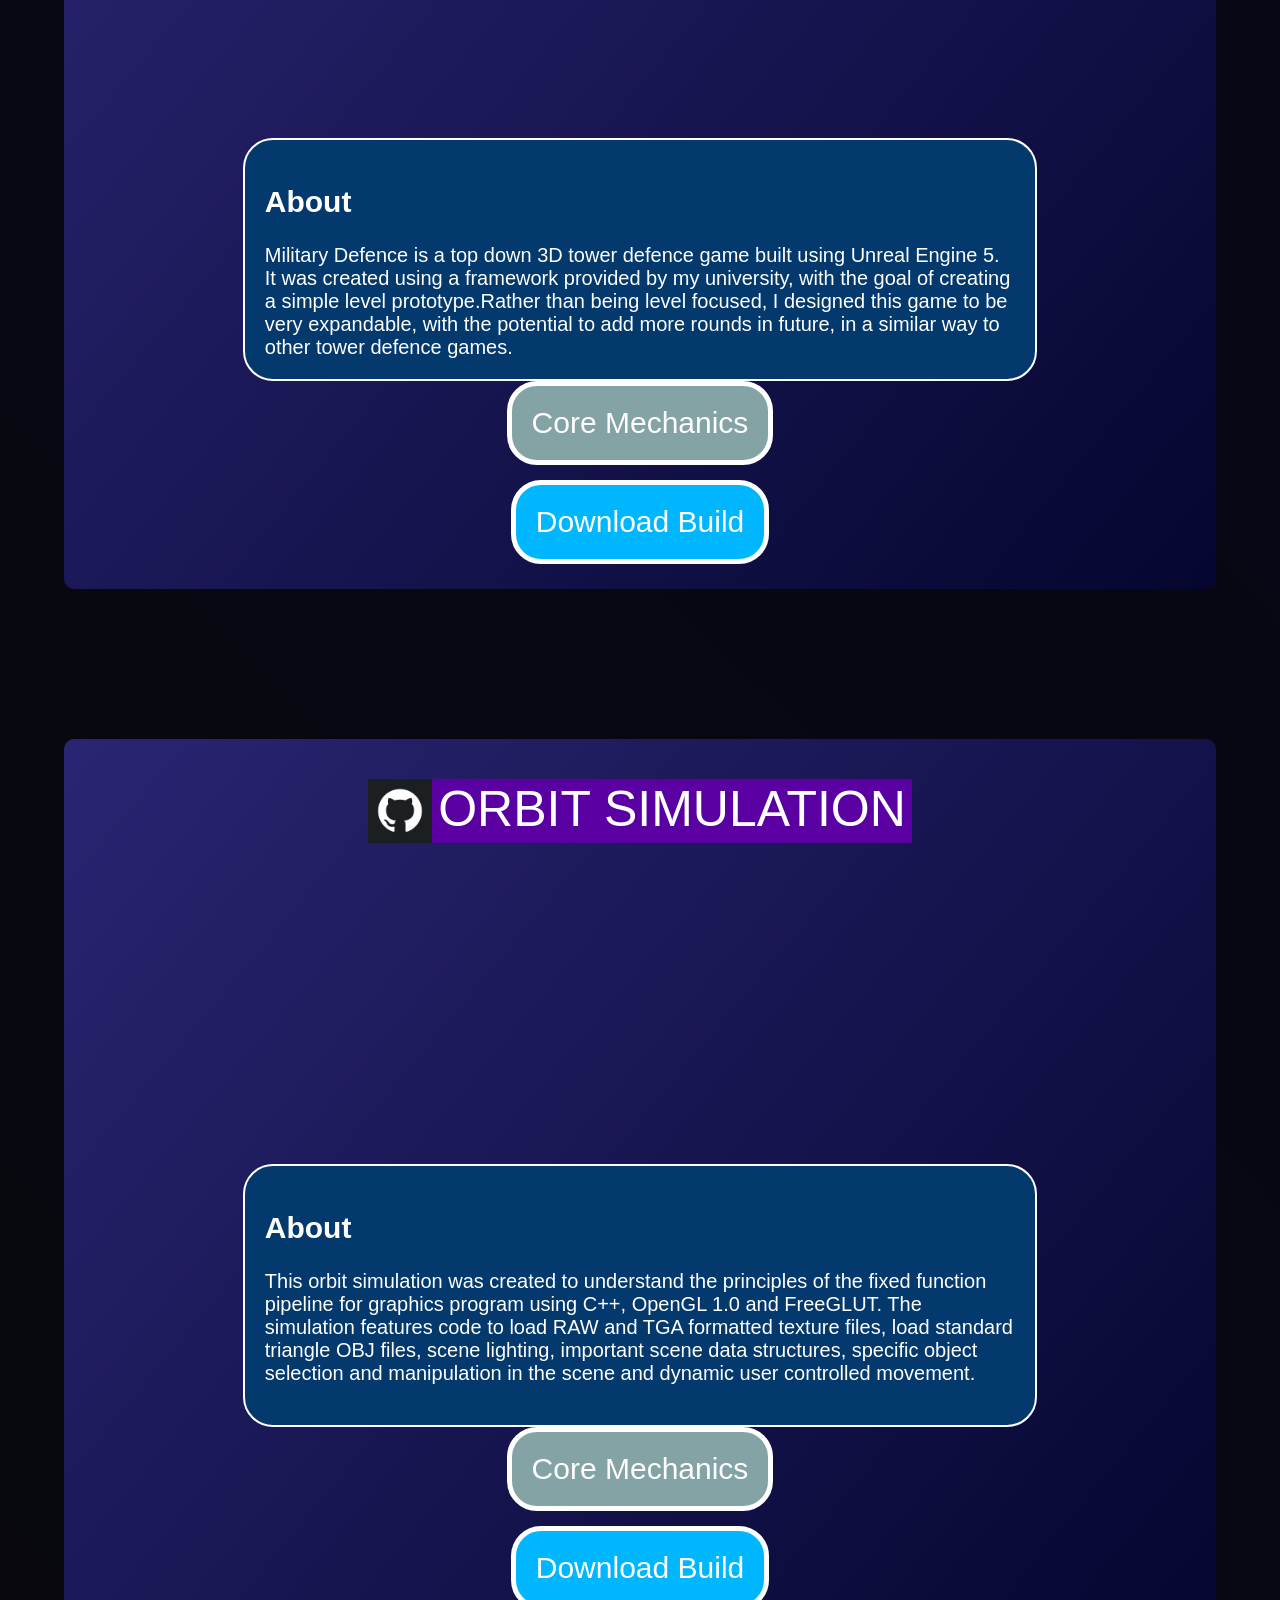
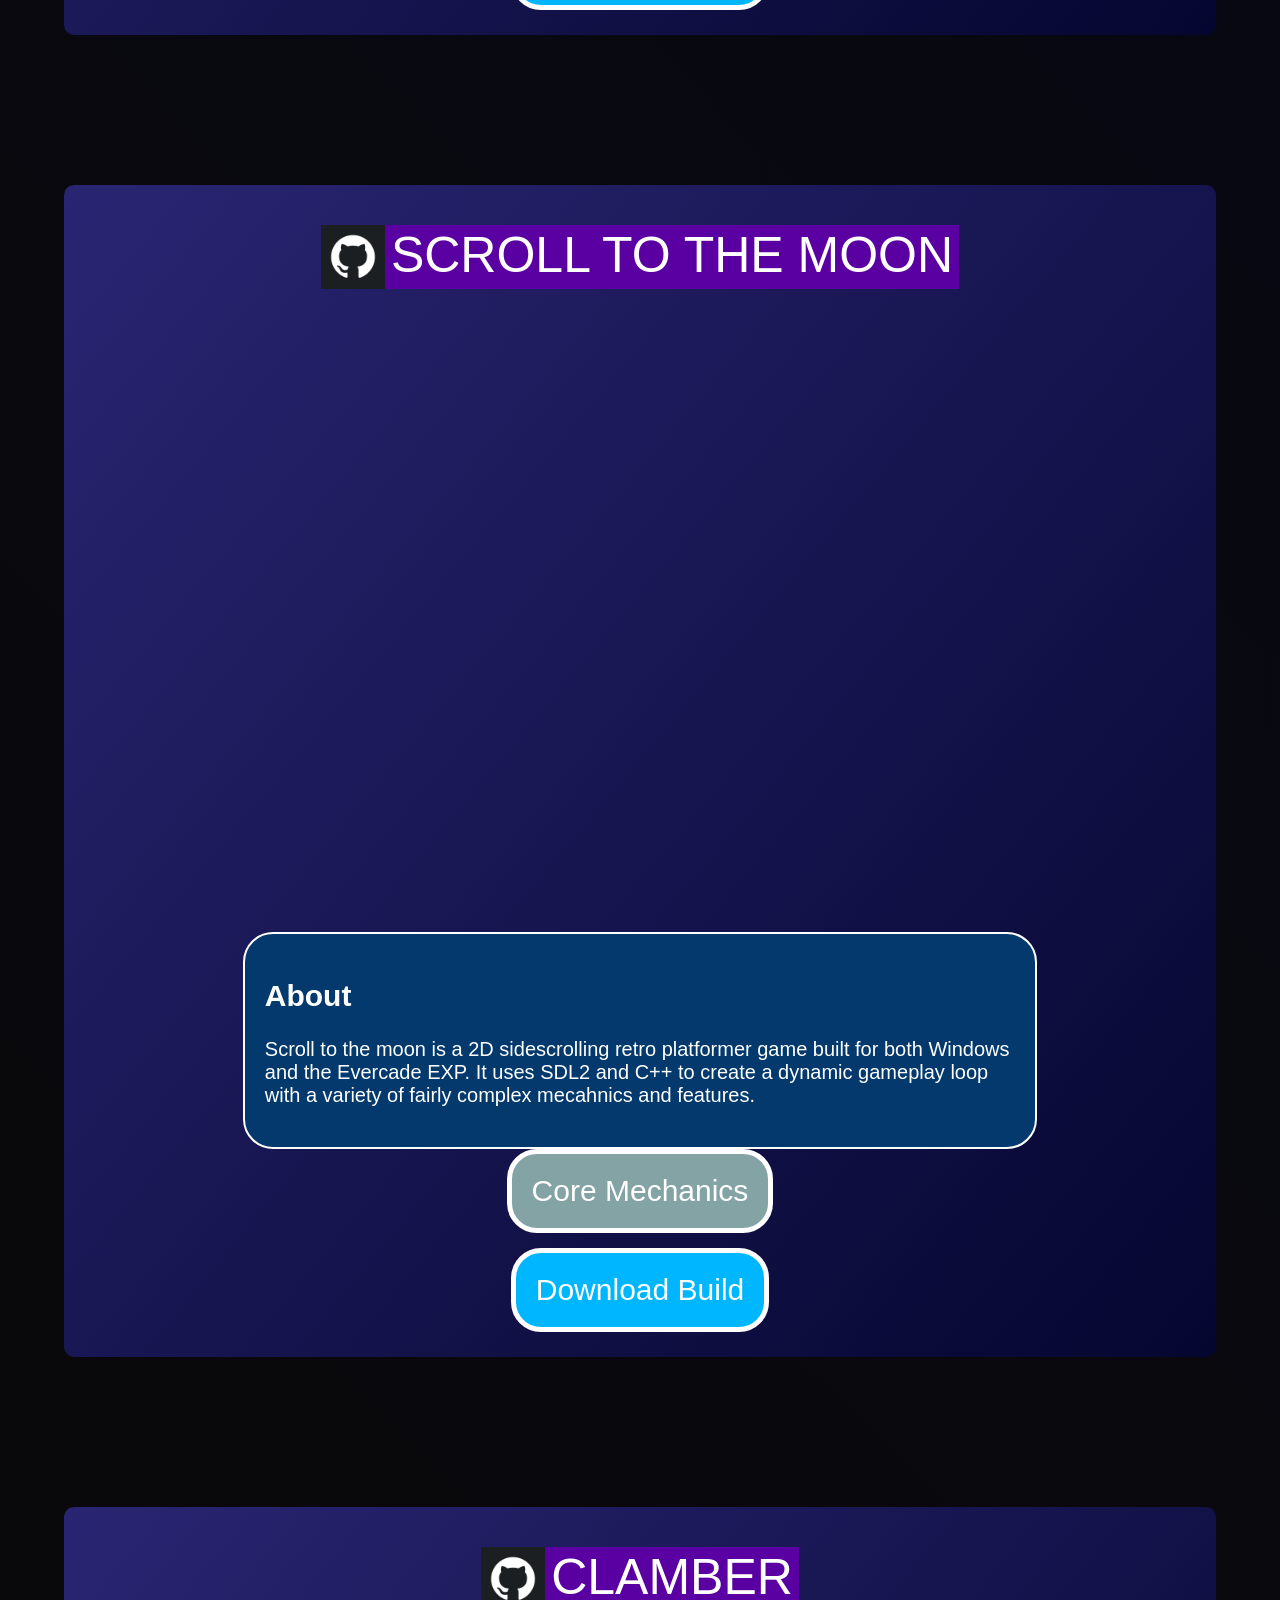
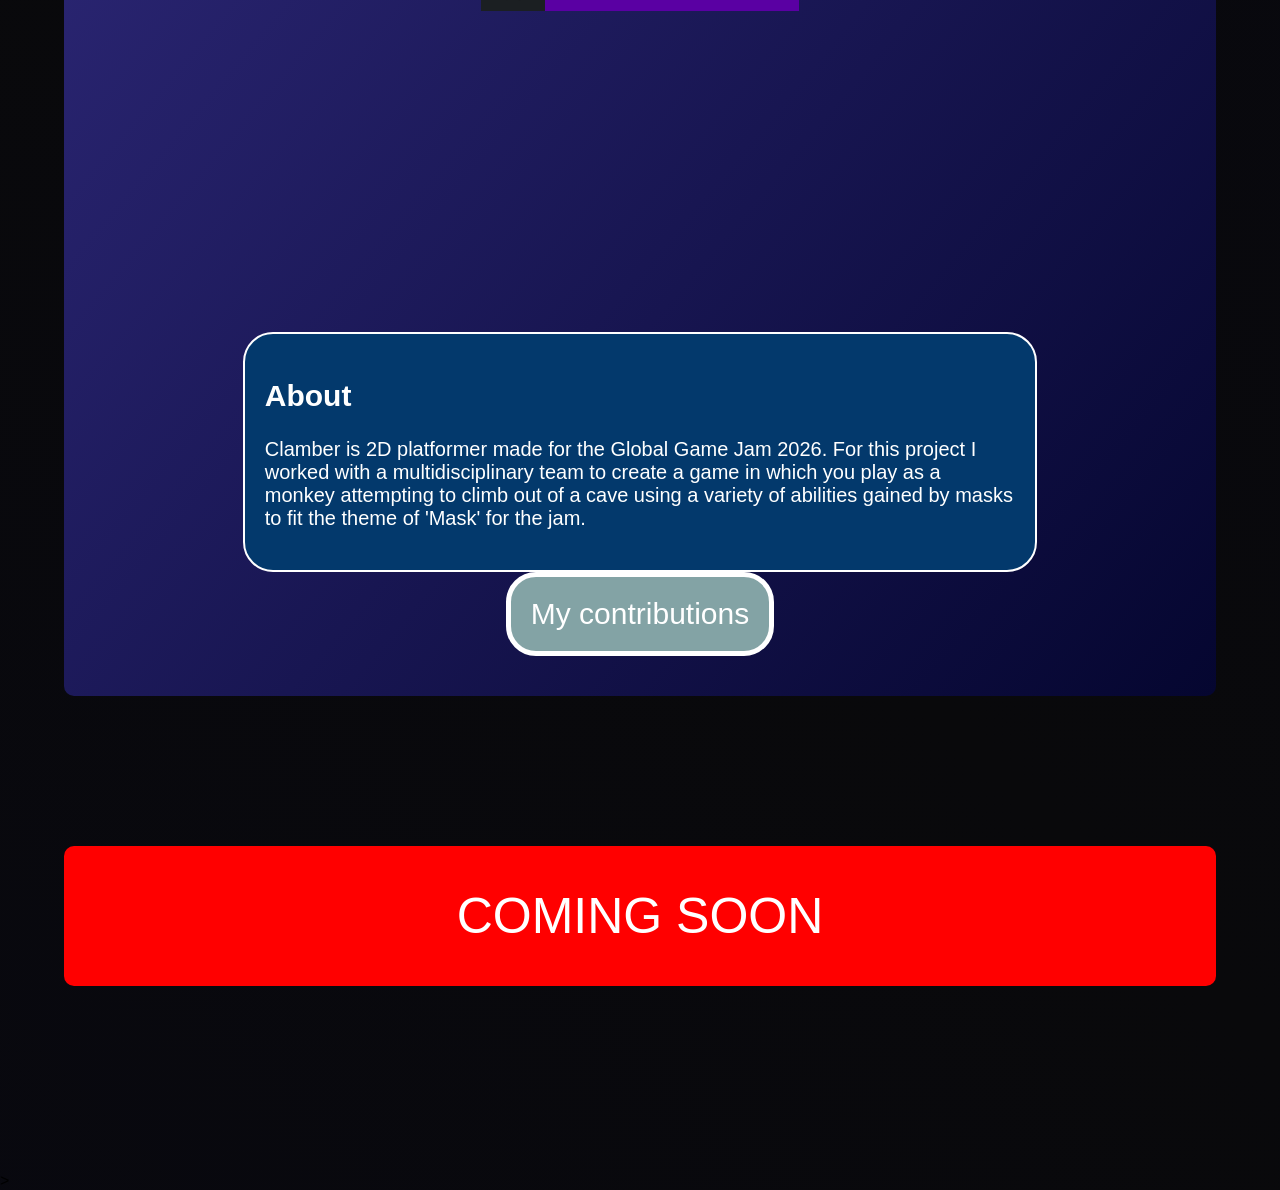
==== commit 421fb479: "v36.0000006" ====
--- a/Projects.html
+++ b/Projects.html
@@ -33,12 +33,12 @@
             <div class = "gridLayoutContainer">
                 <button onclick = "window.location.href='index.html'" class = "homeButton Hoverbutton" >Home</button>
                 <button onclick = "GoToSection('menu');if(screen.width < 980){ToggleSidebar();} " class = "topButton Hoverbutton">Top</button>
-                <button onclick = "GoToSection('Project1');if(screen.width < 980){ToggleSidebar();}" class = "menuButton Hoverbutton">Escape The Labrynth</button>
+                <button onclick = "GoToSection('Project1');if(screen.width < 980){ToggleSidebar();}" class = "menuButton Hoverbutton">Escape The Labyrinth</button>
                 <button onclick = "GoToSection('Project2');if(screen.width < 980){ToggleSidebar();}" class = "menuButton Hoverbutton">Military Defence</button>
                 <button onclick = "GoToSection('Project3');if(screen.width < 980){ToggleSidebar();}" class = "menuButton Hoverbutton">Orbit Simulation</button>
                 <button onclick = "GoToSection('Project4');if(screen.width < 980){ToggleSidebar();}" class = "menuButton Hoverbutton">Scroll To The Moon</button>
                 <button onclick = "GoToSection('Project5');if(screen.width < 980){ToggleSidebar();}" class = "menuButton Hoverbutton">Clamber</button>
-                <button onclick = "GoToSection('ComingSoon');if(screen.width < 980){ToggleSidebar();}" class = "soonButton Hoverbutton">Coming Soon</button>
+                <button onclick = "GoToSection('ComingSoon');ToggleDropDown('Project6');ToggleDropDown('Project7');if(screen.width < 980){ToggleSidebar();}" class = "soonButton Hoverbutton">Coming Soon</button>
             </div>
         </div>
     </section>
@@ -61,7 +61,7 @@
                         </a>
                     </div>
                         <a href = "https://github.com/dunkledan/Escape-The-Lab-Rythnth" target="_blank">
-                            <button class = "Project1Title">ESCAPE THE LABRYNTH</button>
+                            <button class = "Project1Title">ESCAPE THE LABYRINTH</button>
                         </a>
                     </div>
                 </div>
@@ -81,7 +81,7 @@
             <div class = "centre">
                 <div class = "DescriptionPara">
                     <h2>About</h2>
-                    <p>Escape the Labrynth is a 2D puzzle game written using the Unity Game Engine. The player is a shapeshifting character attempting to escape a laboratory. The game has 4 levels, with each of the first 3 focusing on introducing 1 or 2 specific mechanics and building on the previous levels with fairly simple puzzles and the final level combining all previous mechanics. </p>
+                    <p>Escape The Labyrinth is a 2D puzzle game written using the Unity Game Engine. The player is a shapeshifting character attempting to escape a laboratory.The game has 4 levels, with each of the first 3 focusing on introducing 1 or 2 specific mechanics which are used to solve fairly simple puzzles. Each level builds on the previous levels ones, with the final level combining all of the mechanics. </p>
                 </div>
             </div>
 
@@ -113,7 +113,7 @@
                                         <br>
                                         <div class =centre>
                                             <div class = "CodeDescriptionPara"  >
-                                                <div>The player has 3 shape states, stored in an animator component for smoother animations. This code accesses determines this state when the shapeshift input is pressed. Each state also has different abilities and this function handles which is active and other relevant properties for that state. </div>
+                                                <div>The player has 3 shape states, stored in an animator component for smoother animations. This code accesses this state when the shapeshift input is pressed. Each state also has different abilities and this function handles which one is active and other relevant properties for that state. </div>
                                             </div>
                                         </div>
                                         <br>
@@ -145,7 +145,7 @@
                                         <br>
                                         <div class =centre>
                                             <div class = "CodeDescriptionPara"  >
-                                                <div>The shooting mechanic works using a combination of 4 different classes: the player, bullet and lever class. The player handles an input to decide where to fire and which direction to fire a bullet instance. The bullet class handles its own life time and the lever class detects a bullet instance collision to open a given door using the door class to handle the properies of the door. </div>
+                                                <div>The shooting mechanic works using a combination of 4 different classes: the player, bullet, the door and lever class.The player class handles an input to decide where and in which direction to fire a bullet instance, while the bullet class handles its lifetimne. The lever class detects a bullet instance collision to open a given door using the door class to handle the properties of the door. </div>
                                             </div>
                                         </div>
                                         <br>
@@ -184,7 +184,7 @@
                                         <br>
                                         <div class =centre>
                                             <div class = "CodeDescriptionPara"  >
-                                                <div>The climbing mechanic handles scene changes between different layers of a given level. This mechanic is used for interesting puzzles to avoid enemies or get to inaccessable sections of the game. This uses coroutine timers to determine climbing time and ensure the player does not move when climbing. The ladder class also sets the animator state machine to be in the climbing state when appropriate to handle animation and other properties of different states where appropriate. </div>
+                                                <div>The climbing mechanic handles scene changes between different layers of a given level. This mechanic is used to create interesting puzzles to avoid enemies or get to inaccesible sections of the game. This uses coroutine timers to determine climbing time and ensure the player does not move when climbing. The ladder class also sets the animator state machine to be in the climbing state when appropriate to handle animation and other properties of different states where appropriate. </div>
                                             </div>
                                         </div>
                                         <br>
@@ -221,7 +221,7 @@
                                         <br>
                                         <div class =centre>
                                             <div class = "CodeDescriptionPara"  >
-                                                <div>The enemy AI in this game uses a 2D nav mesh to determine paths that enemies can walk on. There are 3 different types of enemy in the game so far including the base enemy. These enemies include a patrol behaviour, a patrol and chase behaviour, and a patrol and shoot behaviour. The patrol and enemy classes are only able to see the player with line of sight in a radius, this is achieved using raycasting between the player and enemy to make sure the line of sight is appropriately used. The patrolling behaviour uses 2 target points for the enemy to patrol between which can be expanded for as many patrol points as required. 
+                                                <div>The enemy AI in this game uses a 2D nav mesh to determine paths that enemies can walk on. There are 3 different types of enemy in the game including the base enemy. These enemies include a patrol behaviour, a patrol and chase behaviour, and a patrol and shoot behaviour. Enemies are only able to see the player with line of sight in a defined radius. This is achieved using raycasting between the player and enemy to make sure the line of sight is appropriately used. The patrolling behaviour uses 2 target points for the enemy to patrol between which can be expanded for as many patrol points as required. 
 </div>
                                             </div>
                                         </div>
@@ -258,7 +258,7 @@
                                         <br>
                                         <div class =centre>
                                             <div class = "CodeDescriptionPara"  >
-                                                <div>The background tiles for this game are procedurally generated. This is done using unity rule tiles on a tile map and the perlin noise function with sample values to determine the specific tile that should be place at a given point. This was an interesting problem to solve as it was far more mathematical than most other mechanics for this project.</div>
+                                                <div>The background tiles for this game are procedurally generated. This is done using unity rule tiles on a tile map and the perlin noise function with sample values to determine the specific tile that should be place at a given point.<div>
                                             </div>
                                         </div>
                                         <br>
@@ -313,7 +313,7 @@
             <div class = "centre">
                 <div class = "DescriptionPara">
                     <h2>About</h2>
-                    Military Defence is a top down 3D tower defence game built using Unreal Engine 5. It was created using a framework provided by my university, originally with a goal of creating a level prototype, however I designed this game to be very expandable in a similar way to other tower defence games rather than being level focusd. This version features 3 rounds with unique enemies and a fairly well balanced scoring system to gain upgrades and towers. </div>
+                    Military Defence is a top down 3D tower defence game built using Unreal Engine 5. It was created using a framework provided by my university, with the goal of creating a simple level prototype.Rather than being level focused, I designed this game to be very expandable, with the potential to add more rounds in future, in a similar way to other tower defence games. </div>
             </div>
 
             <div class = "centre">
@@ -344,7 +344,7 @@
                                     <br>
                                     <div class =centre>
                                         <div class = "CodeDescriptionPara"  >
-                                            <div>Shooting functions using a combination of two major blueprints handling two different aspects of the shooting mechanic. The weapon controller blueprint for a given weapon creates an instance of a bullet blueprint class when appropriate with a velocity position and rotation dependant on where the player and thier mouse is. The projectile blueprint class itself handles its own audio, particles and lifespan and damage to other actors in the scene to create the bullet hitting effect. </div>
+                                            <div>Shooting functions using a combination of two major blueprints handling two different aspects of the shooting mechanic. The weapon controller blueprint for a given weapon creates an instance of a projectile blueprint class when appropriate with a velocity, position and rotation dependent on the position of the player and their mouse. The projectile blueprint handles its the projectile's audio, particles, lifespan and damage to other actors in the scene to create the projectile hitting effect. </div>
                                         </div>
                                     </div>
                                     <br>
@@ -378,7 +378,7 @@
                                     <br>
                                     <div class =centre>
                                         <div class = "CodeDescriptionPara"  >
-                                            <div>Tower placement was one of the most complex mechanics in the game, requiring interaction between UI elements, different world scene actors, the score system and appropriate mouse raycasting. The system works by spawning a new instance of the bought tower if the player has the correct amount of currency, at this point a new tower instance is continously kept on the mouse position on the nearest object on the screen until the left click button is pressed to place the tower, at which point the towers will begin to shoot at the closest enemy to them that is in range determined by a large trigger collision box. </div>
+                                            <div>Tower placement is one of the most complex mechanics in the game, requiring interaction between UI elements, different world scene actors, the score system and appropriate mouse raycasting.When the player purchases a tower, the system spawns a new instance of the tower, which is continuously kept on the mouse position on the nearest object on the screen until the left click button is pressed to place the tower, at which point the towers will begin to shoot at the closest enemy to them that is in range determined by a large trigger collision box. </div>
                                         </div>
                                     </div>
                                     <br>
@@ -466,7 +466,7 @@
                                     <br>
                                     <div class =centre>
                                         <div class = "CodeDescriptionPara"  >
-                                            <div>The health over time mechanics in Military defence involve blueprint class isntances that deal damage or heal the player in intervals using timers. These times and amount healed in that time is editable and is used for lava and a healing pool within the level. </div>
+                                            <div>The health over time mechanics in Military defence involve blueprint instances that deal damage or heal the player in intervals using timers. These times and amount healed in that time is editable and is used for lava and a healing pool within the level. </div>
                                         </div>
                                     </div>
                                     <br>
